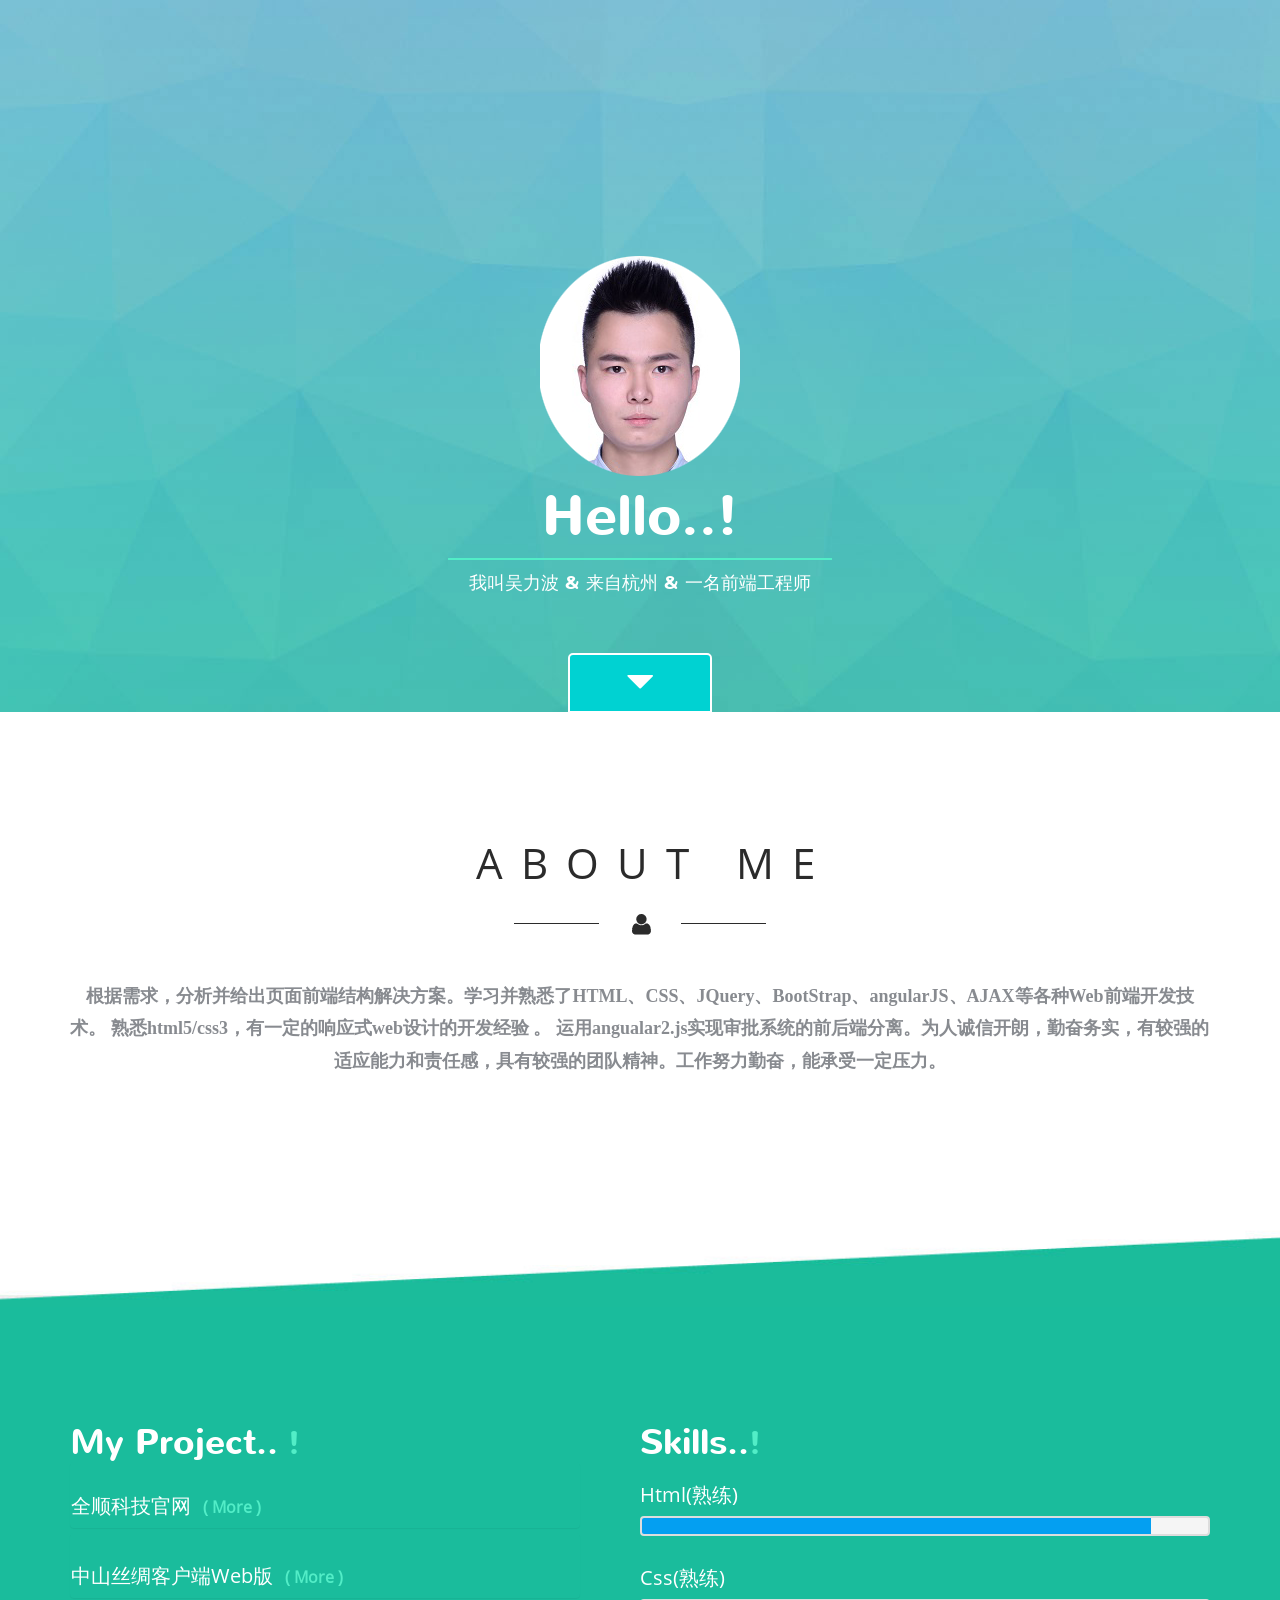
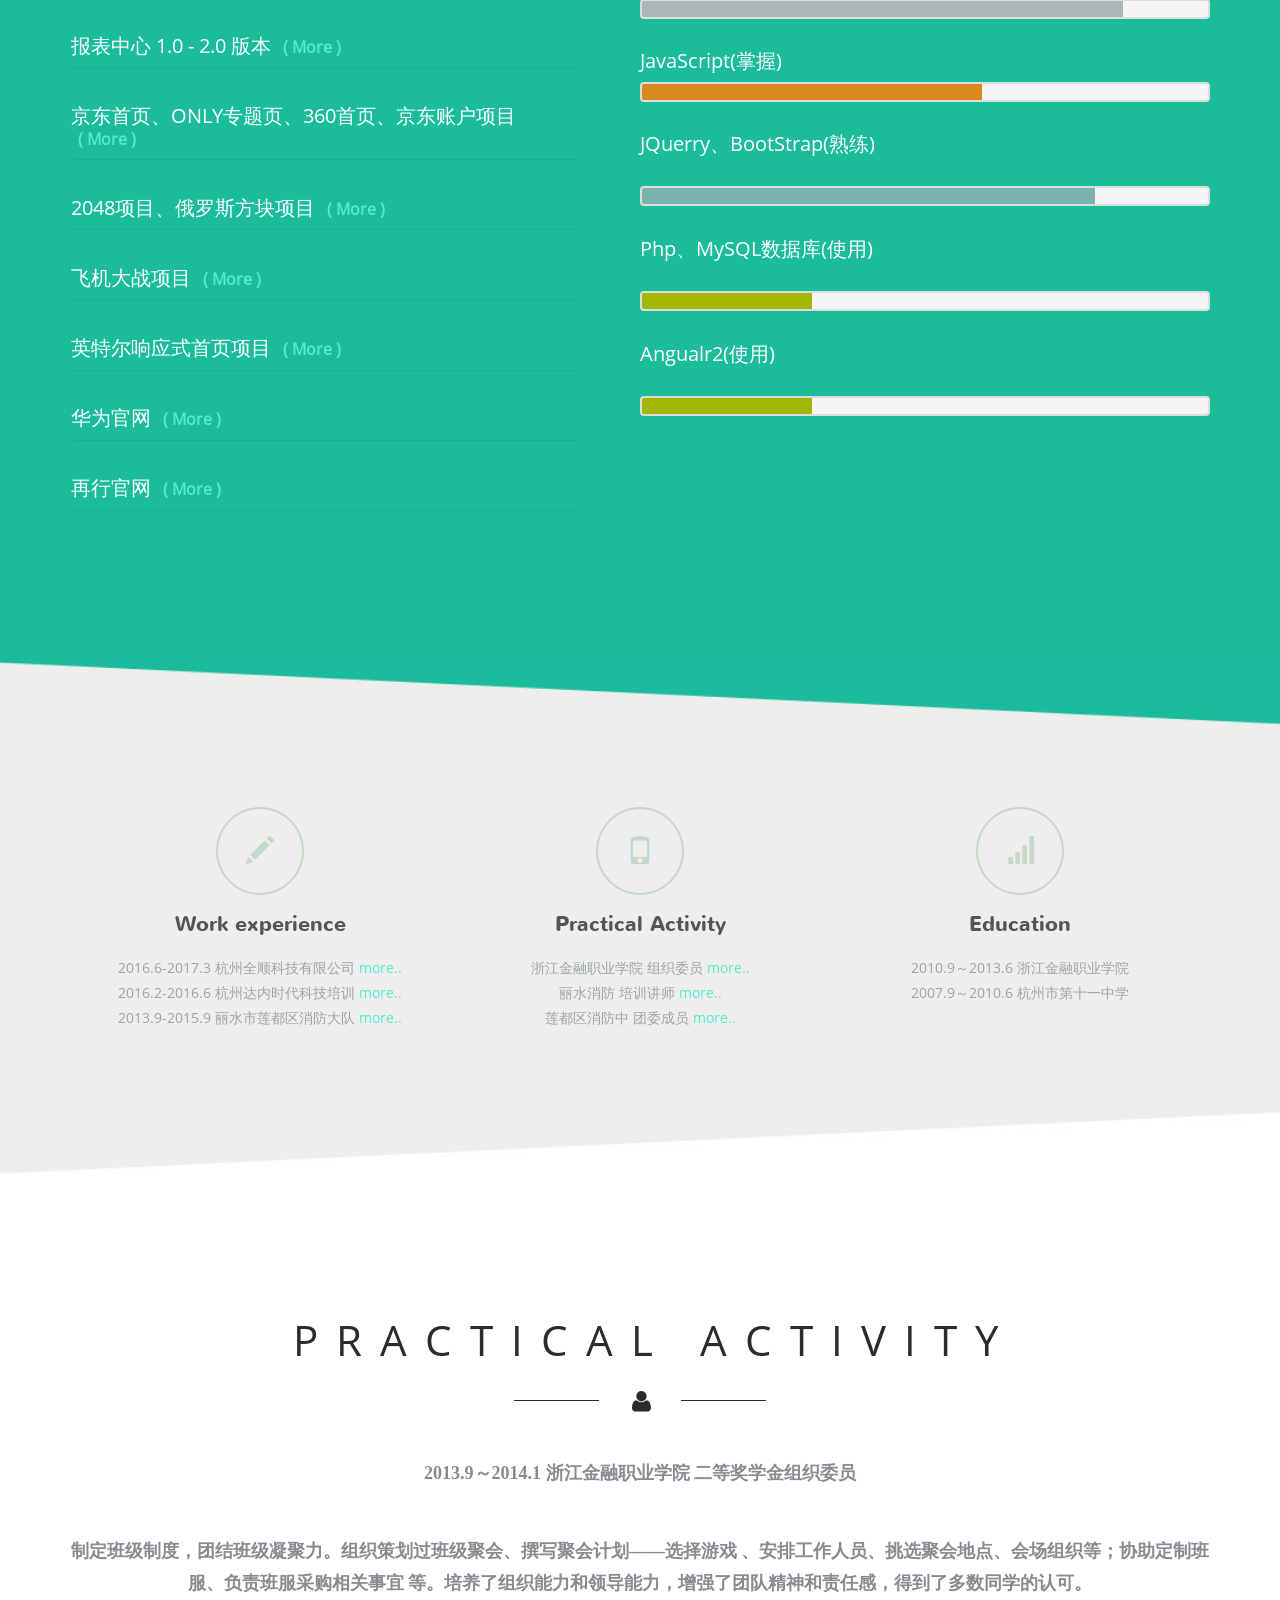
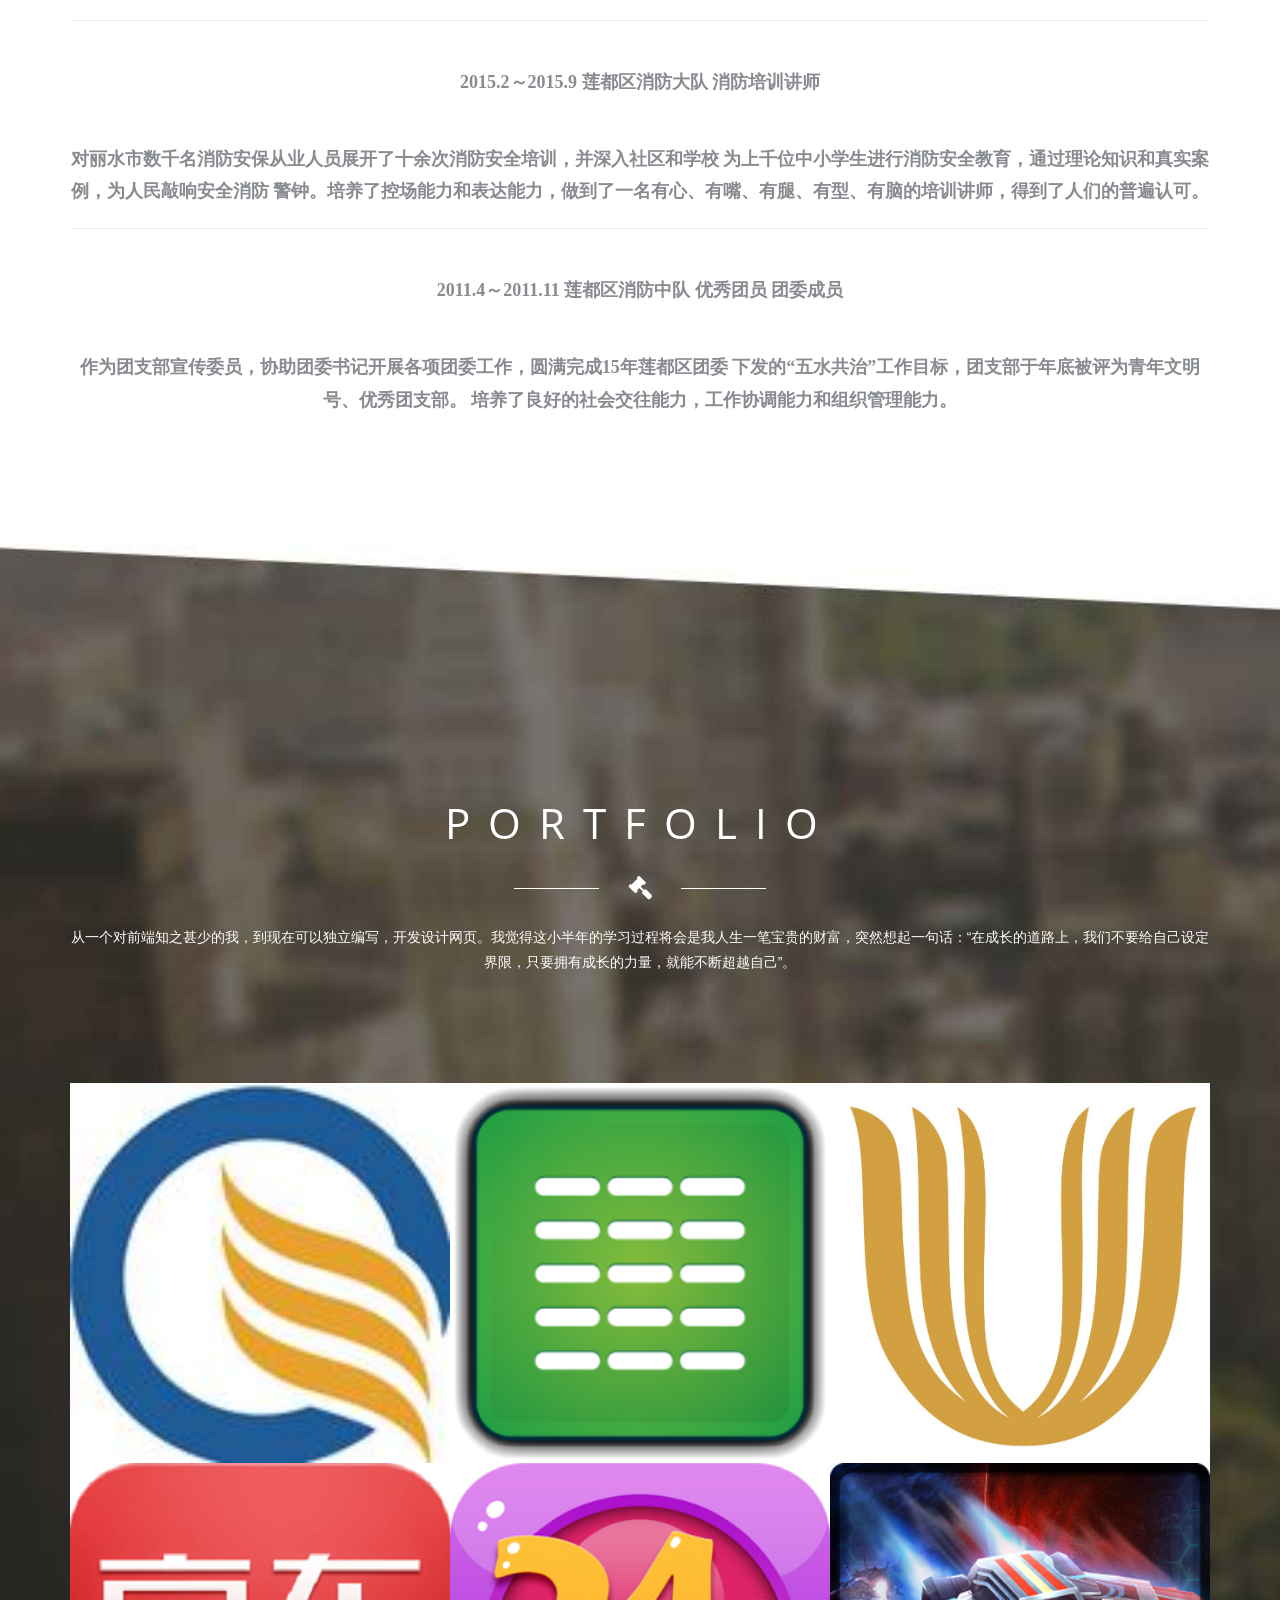
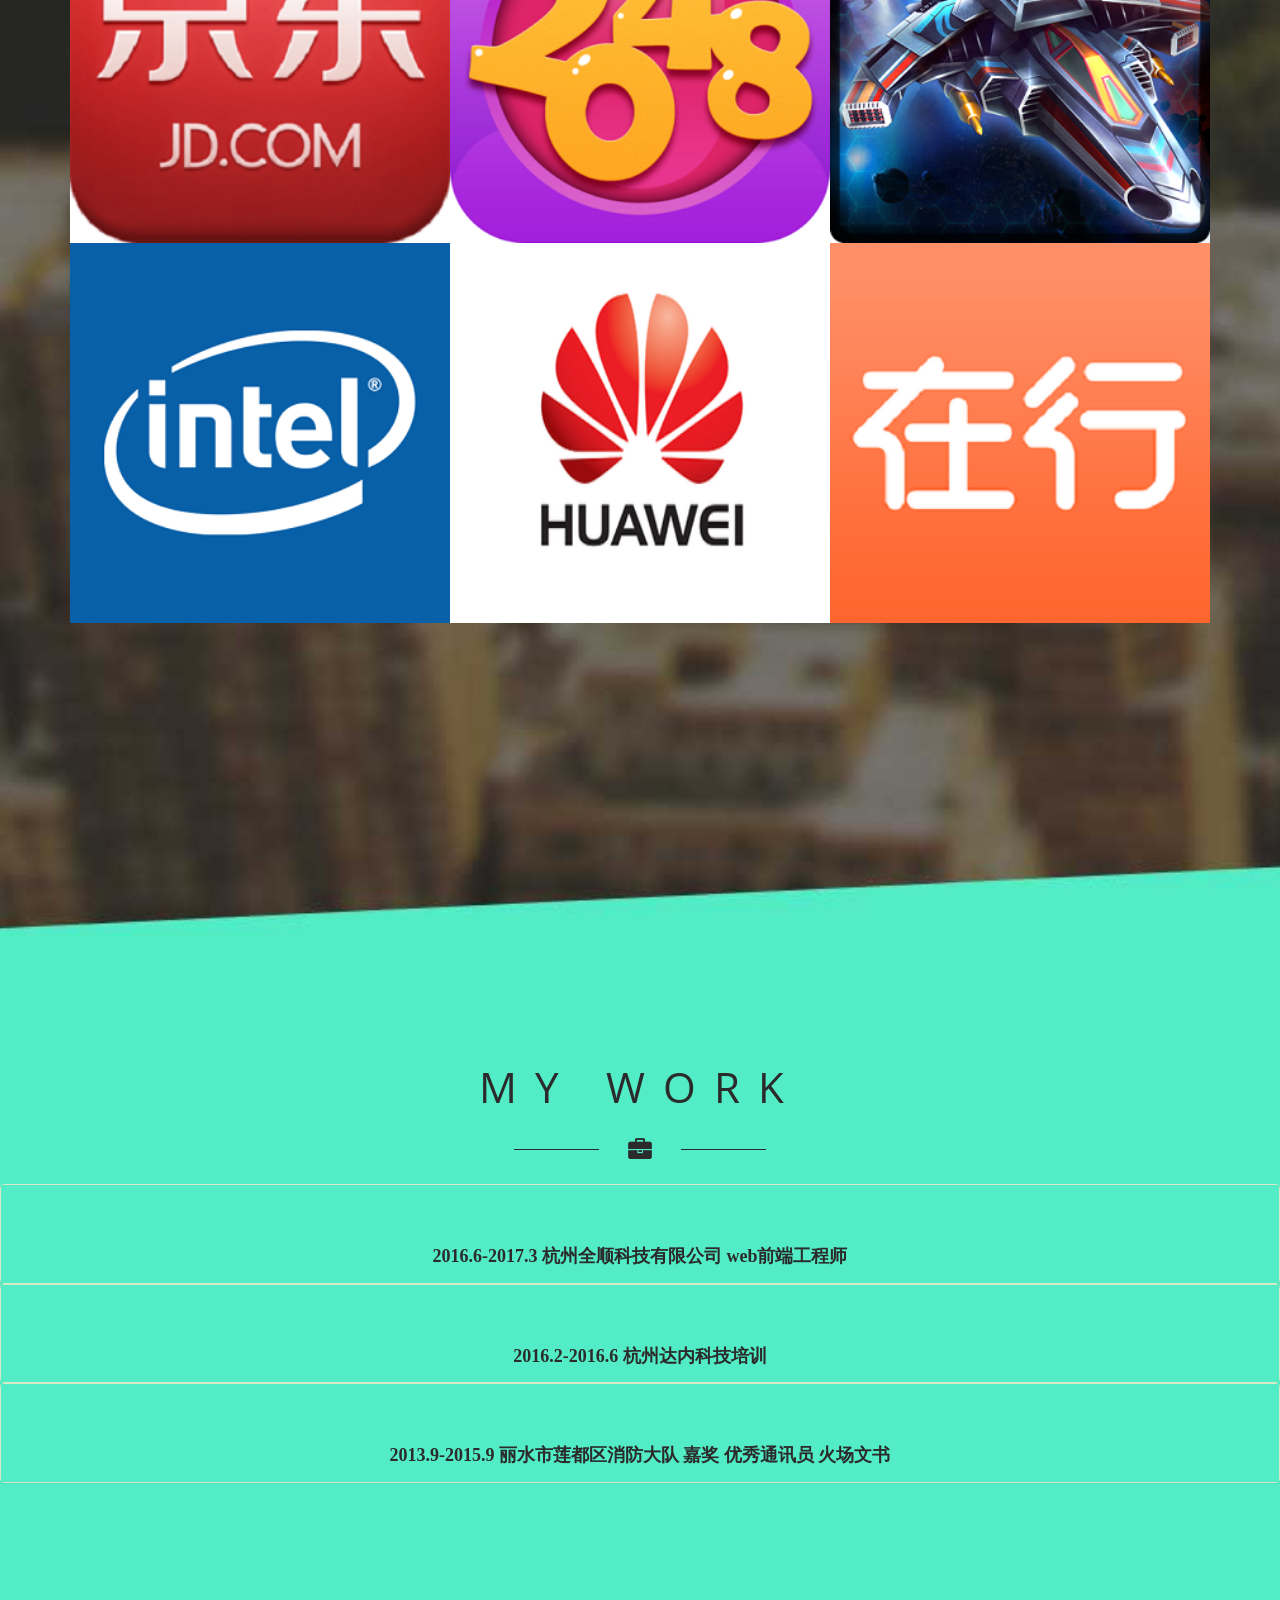
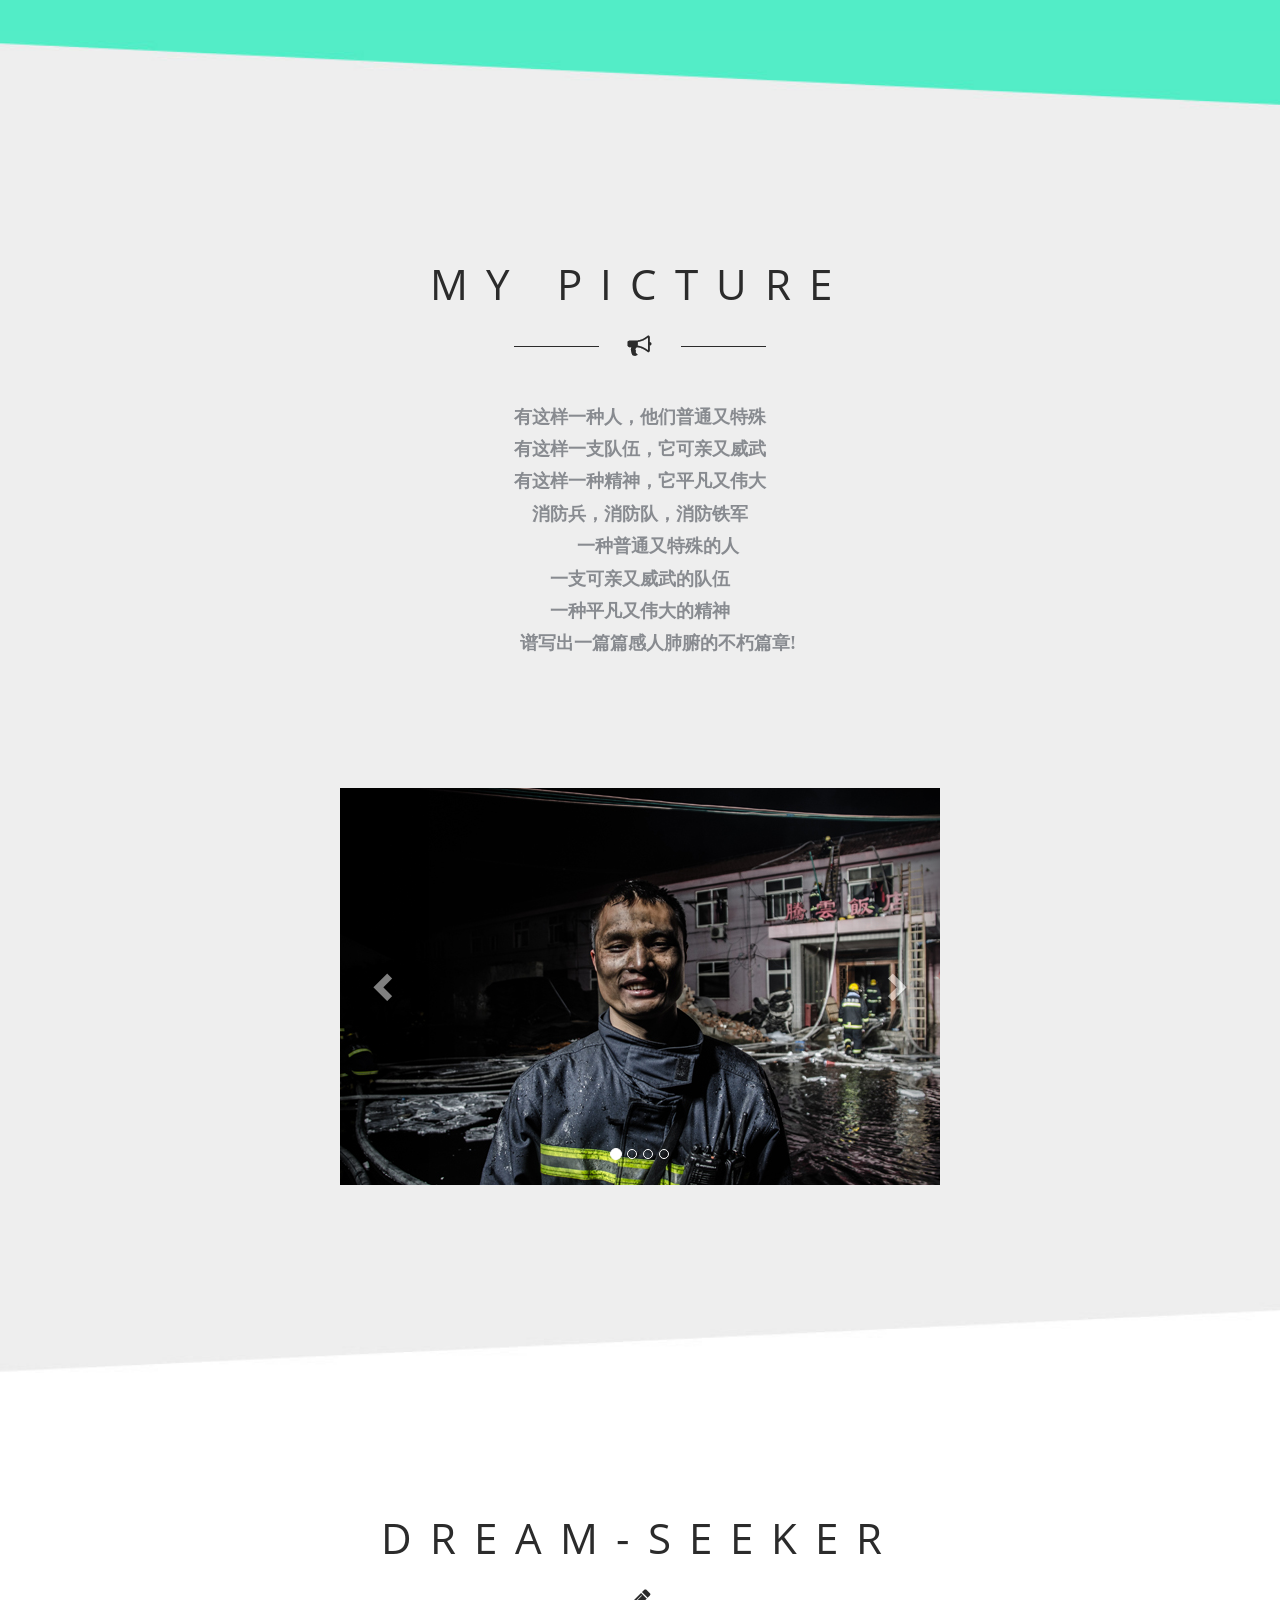
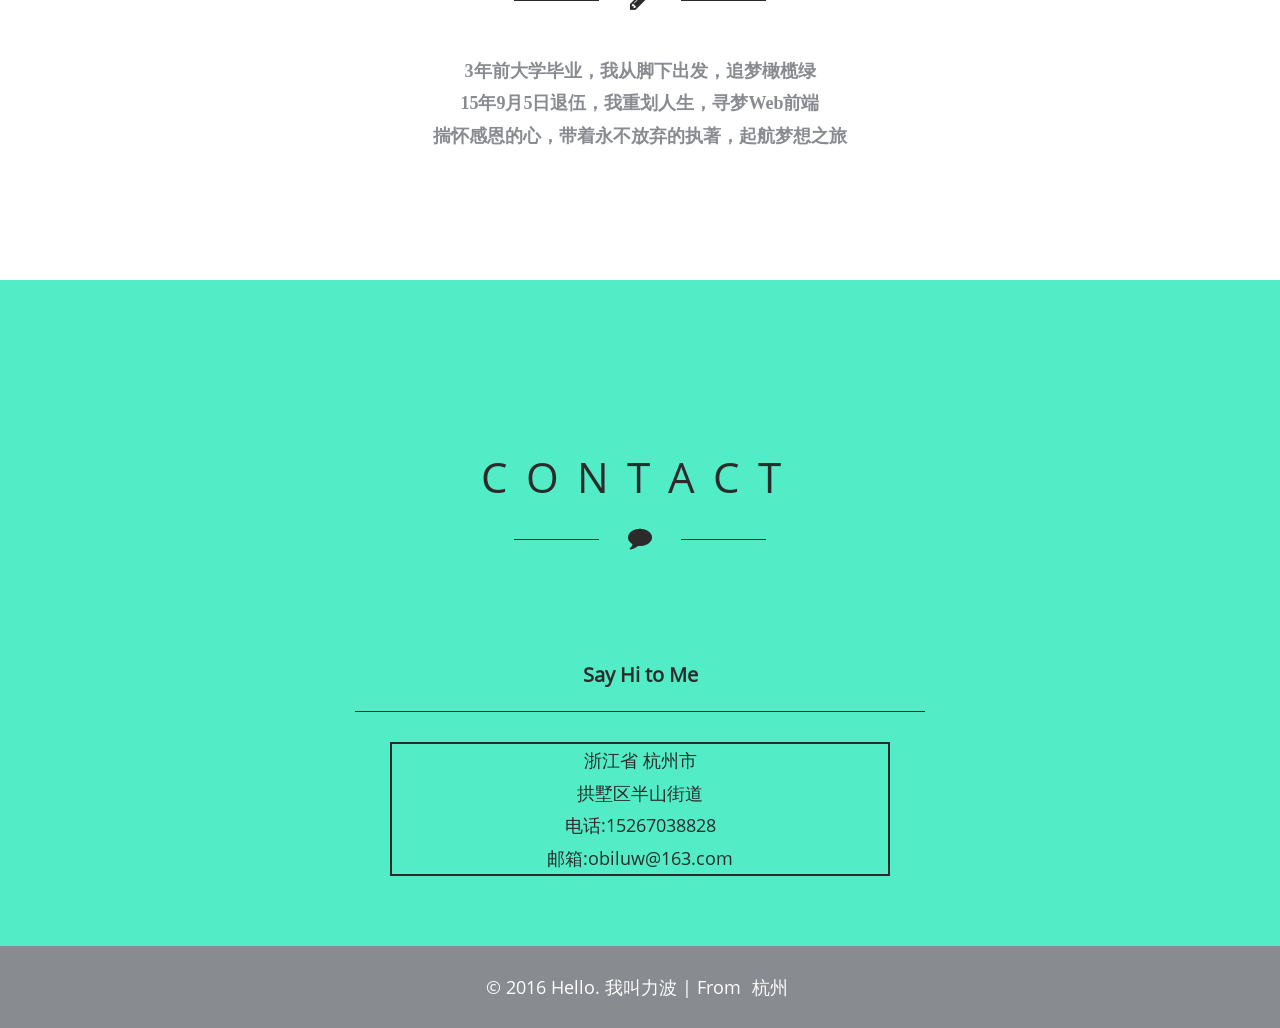
==== index.html @ c223a13f "fitst" ====
<!DOCTYPE HTML>
<html>
<head>
	<title>力波的简历</title>
	<link href="css/bootstrap.css" rel="stylesheet" type="text/css" media="all">
	<link href="css/style.css" rel="stylesheet" type="text/css" media="all" />
	<link href="less/less.css" rel="stylesheet" type="text/css" media="all" />
	<meta name="viewport" content="width=device-width, initial-scale=1">
	<meta http-equiv="Content-Type" content="text/html; charset=utf-8" />
	<!--[if lt IE 9]>
		<script src="js/html5shiv.min.js"></script>
		<script src="js/respond.min.js"></script>
    <![endif]-->
</head>

<body>
<!--header-->
	<div class="header-section" id="header">
		<div class="continer">
			<img src="images/a1.png">
			<h1>hello..<span>!</span></h1>
			<div class="border"></div>
			<p>我叫吴力波 & 来自杭州 & 一名前端工程师</p>
			<a href="#end" class="scroll top">
				<span class="glyphicon glyphicon-triangle-bottom" aria-hidden="true"></span>
			</a>
		</div>
	</div>
<!--end header-->

<!--section-->
	<div id="contact">
		<!--  个人介绍	about me -->
		<div class="about" id="about">
			<div class="container">
				<h3>&nbsp;ABOUT ME</h3>
				<div class="text-center">
					<img src="images/about.png" alt=" "/>
					<p>  根据需求，分析并给出页面前端结构解决方案。学习并熟悉了HTML、CSS、JQuery、BootStrap、angularJS、AJAX等各种Web前端开发技术。 熟悉html5/css3，有一定的响应式web设计的开发经验 。 运用angualar2.js实现审批系统的前后端分离。为人诚信开朗，勤奋务实，有较强的适应能力和责任感，具有较强的团队精神。工作努力勤奋，能承受一定压力。
					</>
				</div>
			</div>
		</div>
		<div class="about-back"></div>
		<!--  个人介绍	end -->

		<!--  study-section (My Project and Skills)  -->
		<div class="study-section" >
			<div class="container">
				<div class="study-grid">
					<!--左-->
					<div class="col-md-6 study-grid">
						<h3>My Project..<span> !</span></h3>
						<div id="group_study" class="panel-group">

							<div class="panel">
								<div class="panel-heading">
									<h4>全顺科技官网
										<label><a href="#a11" data-parent="#group_study"
												data-toggle="collapse">( more )</a>
										</label>
									</h4>
								</div>
								<div id="a11" class="collapse panel-collapse">
									<div class="panel-body">
										<p>
											全顺科技官网的项目重构，主要运用CSS3，Jquery，Javascript，克服了 楼层吸附效果 的困难，使用了正则表达式验证客户信息，在页面设计上参考了华为官网，修改了自己写的整屏轮播效果，实现图片轮播效果、楼层吸附效果、时间轴轮播、图片放大缩小等.实现了对PDS设计图的良好呈现。
										</p>
										<p><a href="http://www.tradeserving.com/" target="_blank">
											点击查看详情
										</a></p>
									</div>
								</div>
							</div>

							<div class="panel">
								<div class="panel-heading">
									<h4>中山丝绸客户端web版
										<label><a href="#a12" data-parent="#group_study"
												data-toggle="collapse">( more )</a>
										</label>
									</h4>
								</div>
								<div id="a12" class="collapse panel-collapse">
									<div class="panel-body">
											<p>中山丝绸客户端web版，使用正则表达式验证各类数据验证，使用了autocomplete自动数据库填充插件，layDate日期插件。通过JS、JQ的的chone、insertAfter、append、on等绑定手段，实现页面数据绑定进行数据传递，判断数据填写正确后循环遍历以Json格式保存填写数据。
										</p>
										<p><a href="project/客户端首页(中山）/index.html" target="_blank">
											点击查看详情
										</a></p>
									</div>
								</div>
							</div>

							<div class="panel">
								<div class="panel-heading">
									<h4>报表中心 1.0 - 2.0 版本
										<label><a href="#a13" data-parent="#group_study"
												data-toggle="collapse">( more )</a>
										</label>
									</h4>
								</div>
								<div id="a13" class="collapse panel-collapse">
									<div class="panel-body">
										<p>
											报表中心1.0版本,主要运用Bootstrap，Jquery，Javascript，参与设计了样式的结构和功能，最终部署在公司核心系统--报表中心分支。2.0版本在1.0的基础上进行的样式上的优化，修改了原来使用的Bootstrap基础样式，改变了原有的背景色调，更具现代化气息，并对其中的滚动轴等固定样式进行自定义改变，主要运用Bootstrap，Jquery，Javascript，最终部署在公司核心系统--报表中心分支。
										</p>
										<p><a href="project/报表中心.html" target="_blank">
											点击查看详情
										</a></p>
									</div>
								</div>
							</div>

							<div class="panel">
								<div class="panel-heading">
									<h4>京东首页、ONLY专题页、360首页、京东账户项目
									<label><a href="#a1" data-parent="#group_study" 
									data-toggle="collapse">( more )</a>
									</label>
									</h4>
								</div>
								<div id="a1" class="collapse panel-collapse">
									<div class="panel-body">
									<p>
									项目描述：采用DIV+CSS布局对几种官网进行还原；
									为女友制作了一个属于她的ONLY专题页；
									兼容各种主流浏览器：IE Firefox Chrome Safari Open等；
									利用Ajax对服务器发送异步请求刷新局部页面。
									</p>
									<p>
									项目心得：对表现与数据分离，web语义化等有深刻理解；
									深刻意识到浏览器兼容性的重要性；
									深刻意识到DIV+CSS页面布局的优越性；
									Photoshop的熟练使用会使前端工作更加便捷；
									Ajax能够极大改善用户体验；
									对前端开发产生了浓厚的兴趣。
									</p>
										<p><a href="project/JD-360.html" target="_blank">
											点击查看详情
										</a></p>
									</div>
								</div>
							</div>

							<div class="panel">
								<div class="panel-heading">
									<h4>2048项目、俄罗斯方块项目
									<label><a href="#a2" data-parent="#group_study" 
									data-toggle="collapse">( more )</a>
									</label>
									</h4>
								</div>
								<div id="a2" class="collapse panel-collapse">
									<div class="panel-body">
									<p>
									项目描述：利用css/html对页面进行基本布局；
									通过JavaScript/Dom对游戏的不同状态进行设定，实现数据交互。
									</p>
									<p>
									项目心得：理解了如何使用JavaScript呈现游戏逻辑并使之呈现在页
									面上；
									初步了解游戏开发和实现的流程；
									对于重载、闭包、面向对象等JS概念有了深刻的理解。
									</p>
										<p><a href="project/2048-tetris.html" target="_blank">
										点击查看详情
										</a></p>
									</div>
								</div>
							</div>
							
							<div class="panel">
								<div class="panel-heading">
								<h4>飞机大战项目
								<label><a href="#a3" data-parent="#group_study" 
								data-toggle="collapse">( more )</a>
								</label>
								</h4>
								</div>
								<div id="a3" class="collapse panel-collapse">
									<div class="panel-body">
									<p>
									项目描述：通过JS获取H5的canvas画布上通过定时器使画布背景动起
									来并添
									加敌我双方飞机，子弹等元素进行碰撞逻辑判定。
									</p>
									<p>
									项目心得：对于H5新标签用法有了进一步的认识；
									Canvas画布对于动态和交互式可视化方法的重要性；
									</p>
										<p><a href="project/aircraftwar/air.html"  target="_blank">
										点击查看详情
										</a></p>
									</div>
								</div>
							</div>
							
							<div class="panel">
								<div class="panel-heading">
								<h4>英特尔响应式首页项目
								<label><a href="#a4" data-parent="#group_study" 
								data-toggle="collapse">( more )</a>
								</label>
								</h4>
								</div>
								<div id="a4" class="collapse panel-collapse">
									<div class="panel-body">
									<p>
									项目描述：利用Bootstrap框架为Intel首页编写响应式布局；
									利用less为其定制和修改；
									</p>
									<p>
									项目心得：通过该项目初步了解了Bootstrap框架及其应用，能够运
									用其中的
									组件和插件进行项目编写；
									对栅格化系统在布局的应用上了有了新的认识；
									认识到less技术的掌握能够对代码样式的可维护性有极大提高。
									</p>
									<p><a href="project/intel/intel.html"  target="_blank">
									点击查看详情
									</a></p>
									</div>
								</div>
							</div>

							<div class="panel">
								<div class="panel-heading">
									<h4>华为官网
									<label><a href="#a6" data-parent="#group_study" 
									data-toggle="collapse">( more )</a>
									</label>
									</h4>
								</div>
								<div id="a6" class="collapse panel-collapse">
									<div class="panel-body">
									<p>
									利用课余时间，独立完成，巩固加强了原生JS/HTML/CSS基础。
									</p>
										<p><a href="project/Huawei/HW.html"  target="_blank">
									点击查看详情
										</a></p>
									</div>
								</div>
							</div>

							<div class="panel">
								<div class="panel-heading">
									<h4>再行官网
										<label><a href="#a7" data-parent="#group_study"
												  data-toggle="collapse">( more )</a>
										</label>
									</h4>
								</div>
								<div id="a7" class="collapse panel-collapse">
									<div class="panel-body">
										<p>
											涉及后端PHP以及MySQL数据库，目前正在攻克该项目
										</p>
										<p><a href="#"  target="_blank">
											点击查看详情（未完待续）
										</a></p>
									</div>
								</div>
							</div>
						</div>
					</div>
					<!--右-->
					
					<div class="col-md-6 study-grid">
						<h3>Skills..<span>!</span></h3>

						<div class="study2">
							<h4>html(熟练)</h4>
							<div class="progress">
								<div class="progress-bar" 
								role="progressbar" aria-valuenow="10" aria-valuemin="0" 
								aria-valuemax="100" style="width: 90%">
								<span class="sr-only">40% Complete (success)</span>
								</div>
							</div>

							<h4>css(熟练)</h4>
							<div class="progress">
								<div class="progress-bar progress-bar-info" 
								role="progressbar"aria-valuenow="15" aria-valuemin="0" 
								aria-valuemax="100" style="width: 85%">
								<span class="sr-only">70% Complete</span>
								</div>
							</div>

							<h4>JavaScript(掌握)</h4>
							<div class="progress">
								<div class="progress-bar progress-bar-warning" 
								role="progressbar" aria-valuenow="40" aria-valuemin="0" 
								aria-valuemax="100" style="width: 60%">	<span 
								class="sr-only">60% Complete (warning)</span>
								</div>
							</div>

							<h4>JQuerry、BootStrap(熟练)<h4>
							<div class="progress">
								<div class="progress-bar progress-bar-danger" role="progressbar" 
								aria-valuenow="20" aria-valuemin="0" aria-valuemax="100" 
								style="width: 80%">
								<span class="sr-only">80% Complete (danger)</span>				
								</div>
							</div>

							<h4>php、MySQL数据库(使用)<h4>
							<div class="progress">
								<div class="progress-bar progress-bar-success" role="progressbar" 
								aria-valuenow="70" aria-valuemin="0" aria-valuemax="100" 
								style="width: 30%">
								<span class="sr-only">30% Complete (danger)</span>
								</div>
							</div>

							<h4>Angualr2(使用)<h4>

							<div class="progress">
								<div class="progress-bar progress-bar-success" role="progressbar"

											saria-valuenow="70" aria-valuemin="0" aria-valuemax="100"

											style="width: 30%">

									<span class="sr-only">30% Complete (danger)</span>
								</div>
							</div>
						</div>
					</div>
					
					<div class="clearfix"></div>
				</div>
			</div>
		</div>
		<div class="study-section-back"></div>
		<!--  study-section end  -->

		<!--  工作/实践/教育  -->
		<div class="service-section" id="service">
			<div class="container">
				<div class="service-grid">
					<!--左-->
					<div class="col-md-4 service-grid">
						<span class="glyphicon glyphicon-pencil" aria-hidden="true"></span>
						<h4>Work experience</h4>
						<p>2016.6-2017.3   杭州全顺科技有限公司 <a href="#work">more..</a></p>
						<p>2016.2-2016.6   杭州达内时代科技培训 <a href="#work">more..</a></p>
						<p>2013.9-2015.9   丽水市莲都区消防大队 <a href="#work">more..</a></p>
					</div>
					<!--end 左-->

					<!--中-->		
					<div class="col-md-4 service-grid">
						<span class="glyphicon glyphicon-phone" aria-hidden="true"></span>
						<h4>Practical Activity</h4>
						<p>浙江金融职业学院 组织委员 <a href="#activity">more..</a></p>
						<p>丽水消防 培训讲师 <a href="#activity">more..</a></p>
						<p>莲都区消防中 团委成员 <a href="#activity">more..</a></p>
					</div>
					<!--end 中-->

					<!--右-->			
					<div class="col-md-4 service-grid">
						<span class="glyphicon glyphicon-signal" aria-hidden="true"></span>
						<h4>Education</h4>
						<p>2010.9～2013.6  	浙江金融职业学院</p>
						<p>2007.9～2010.6   杭州市第十一中学</p>
					</div>
					<div class="clearfix"> </div>
				</div>
			</div>
		</div>
		<div class="service-section-back"></div>
		<!--  工作/实践/教育  end-->
		
		<!--  实践活动  -->
		<div class="about" id="activity">
			<div class="container">
				<h3>&nbsp;PRACTICAL ACTIVITY</h3>
				<div class=" text-center">
					<img src="images/about.png" alt=" "/>
					<p>2013.9～2014.1  浙江金融职业学院  二等奖学金组织委员</p>
					<p>制定班级制度，团结班级凝聚力。组织策划过班级聚会、撰写聚会计划——选择游戏
					、安排工作人员、挑选聚会地点、会场组织等；协助定制班服、负责班服采购相关事宜
					等。培养了组织能力和领导能力，增强了团队精神和责任感，得到了多数同学的认可。</p>
					<hr>
					<p>2015.2～2015.9   莲都区消防大队 	消防培训讲师</p>
					<p>对丽水市数千名消防安保从业人员展开了十余次消防安全培训，并深入社区和学校
					为上千位中小学生进行消防安全教育，通过理论知识和真实案例，为人民敲响安全消防
					警钟。培养了控场能力和表达能力，做到了一名有心、有嘴、有腿、有型、有脑的培训讲师，得到了人们的普遍认可。</p>
					<hr>
					<p>2011.4～2011.11  莲都区消防中队 	 优秀团员 团委成员</p>
					<p>作为团支部宣传委员，协助团委书记开展各项团委工作，圆满完成15年莲都区团委
					下发的“五水共治”工作目标，团支部于年底被评为青年文明号、优秀团支部。
					培养了良好的社会交往能力，工作协调能力和组织管理能力。</p>
				</div>
			</div>
		</div>
		<!--  实践活动 end  -->

		<!--  项目 PORTFOLIO  -->
		<div class="gallery-section" id="portfolio">
			<div class="container">
				<h3>PORTFOLIO</h3>
				<div class=" text-center"><img src="images/pro.png" alt=" "/></div>
				<p>从一个对前端知之甚少的我，到现在可以独立编写，开发设计网页。我觉得这小半年的学习过程将会是我人生一笔宝贵的财富，突然想起一句话：“在成长的道路上，我们不要给自己设定界限，只要拥有成长的力量，就能不断超越自己”。 </p>
				<div class="gallery-grids">
					<div class="top-gallery">
						<div class="col-xs-12">

							<div class="col-md-4 gallery-grid gallery1">
								<a href="javascript:void(0)" class="swipebox" s><img src="images/qskj.jpg"
										class="img-responsive" alt="/">
									<div class="textbox">
										<h4>全顺科技官网</h4>
										<p>CSS3/Jquery/Javascript</p>
										<div class="button">
											<a href="http://www.tradeserving.com/" target="_blank" class="swipebox">
												点击查看
											</a>
										</div>
									</div>
								</a>
							</div>

							<div class="col-md-4 gallery-grid gallery1" style="background:#fff">
								<a href="javascript:void(0)" class="swipebox" s><img src="images/bbzx.png"
										class="img-responsive" alt="/">
									<div class="textbox">
										<h4>报表中心 1.0-2.0 版本</h4>
										<p>Bootstrap/Jquery/Javascript</p>
										<div class="button">
											<a href="project/报表中心.html" target="_blank" class="swipebox">
												点击查看
											</a>s
										</div>
									</div>
								</a>
							</div>

							<div class="col-md-4 gallery-grid gallery1" style="background:#fff;">
								<a href="javascript:void(0)" class="swipebox" s><img src="images/zssc.jpg"
										class="img-responsive" alt="/" style="height:100%;">
									<div class="textbox">
										<h4>中山丝绸客户端web版</h4>
										<p>正则表达式/Jquery/Javascript/ajax</p>
										<div class="button">
											<a href="http://www.tradeserving.com/" target="_blank" class="swipebox">
												点击查看
											</a>
										</div>
									</div>
								</a>
							</div>

							<div class="col-md-4 gallery-grid gallery1">
							<a href="javascript:void(0)" class="swipebox"><img src="images/p1.png"
																			   class="img-responsive" alt="/">
								<div class="textbox">
									<h4>京东首页详情页、360首页</h4>
									<p>CSS/HTML</p>
									<div class="button">
										<a href="project/JD-360.html" target="_blank" class="swipebox">
											点击查看
										</a>
									</div>
								</div>
							</a>
						</div>

							<div class="col-md-4 gallery-grid gallery1">
							<a href="javascript:void(0)" class="swipebox"><img src="images/p2.png"
																			   class="img-responsive" alt="/">
								<div class="textbox">
									<h4>2048、俄罗斯方块小游戏</h4>
									<p>JaveScript</p>
									<div class="button">
										<a href="project/2048-tetris.html" target="_blank" class="swipebox">
										点击查看
										</a>
									</div>
								</div>
							</a>
						</div>

							<div class="col-md-4 gallery-grid gallery1">
							<a href="javascript:void(0)" class="swipebox"><img src="images/p3.png"
																			   class="img-responsive" alt="/">
								<div class="textbox">
									<h4>飞机大战项目</h4>
									<p>Canvas</p>
									<div class="button">
										<a href="project/aircraftwar/air.html"  target="_blank" class="swipebox">
										点击查看
										</a>
									</div>
								</div>
							</a>
						</div>

							<div class="col-md-4 gallery-grid gallery1">
							<a href="javascript:void(0)" class="swipebox"><img src="images/p4.png"
																			   class="img-responsive" alt="/">
								<div class="textbox">
									<h4>英特尔响应式首页项目</h4>
									<p>Bootstrap</p>
									<div class="button">
										<a href="project/intel/intel.html"  target="_blank" class="swipebox">
										点击查看
										</a>
									</div>
								</div>
							</a>
						</div>

							<div class="col-md-4 gallery-grid gallery1">
							<a href="javascript:void(0)" class="swipebox"><img src="images/p5.png"
																			   class="img-responsive" alt="/">
								<div class="textbox">
									<h4>华为官网</h4>
									<p>JS/CSS/HTML</p>
									<div class="button">
										<a href="project/Huawei/HW.html"  target="_blank" class="swipebox">
										点击查看
										</a>
									</div>
								</div>
							</a>
						</div>

							<div class="col-md-4 gallery-grid gallery1">
							<a href="javascript:void(0)" class="swipebox"><img src="images/p6.png"  class="img-responsive" alt="/">
								<div class="textbox">
									<h4>在行官网在做</h4>
									<p>..loading</p>
									<div class="button"><a href="javascript:void(0)" class="swipebox">点击查看</a></div>
								</div>
							</a>
						</div>
						</div>

					</div>
				</div>
			</div>
		</div>
		<!--  PORTFOLIO end -->

		<!-- 工作经历  -->
		<div class="about" id="work">
			<h3>MY WORK</h3>
			<img src="images/work.png" alt=" " style="margin-bottom: 2%"/>
			<div class=" text-center">
				<div id="group_work" class="panel-group ">

					<div class="panel panel-success">  <!--第二块-->
						<div class="panel-heading">
							<p><a data-parent="#group_work" data-toggle="collapse"
									href="#t2">
								2016.6-2017.3 杭州全顺科技有限公司 web前端工程师
							</a></p>
						</div>
					</div>
					<div id="t2" class="collapse panel-collapse">
						<div class="panel-body">
							<span>
								负责参与设计公司官网首页，对公司官网进行深度重构，优化了旧版本的排版布局<br>
								开发公司各项目PC端页面,做好前端切图.<br>
								与后端配合完成全顺核心系统--报表中心.<br>
								对外贸下单进行升级，将下单模式从ERP迁移到PC端(中山丝绸过亿外贸单位)<br>
								利用闲暇开发年会抽奖等小程序<br>
							</span>
						</div>
					</div>


					<div class="panel panel-success">  <!--第一块-->
						<div class="panel-heading">
							<p><a data-parent="#group_work" data-toggle="collapse" 
							href="#t1">
							2016.2-2016.6	杭州达内科技培训</a></p>
						</div>
					</div>
					<div id="t1" class="collapse panel-collapse">
						<div class="panel-body">
							<span>
							在达内培训期间，生活上与同学打成一片，学习上尽己所能互相帮助。<br>
							养成良好代码习惯，对初级前端工程师的基本技能进行掌握。<br>
							互相鼓励培养前端学习兴趣，不断追逐技术脚步。</span>
						</div>
					</div>


				
					<div class="panel panel-success">  <!--第三块-->
						<div class="panel-heading">
							<p><a data-parent="#group_work" data-toggle="collapse" 
							href="#t3">
							2013.9-2015.9 丽水市莲都区消防大队		嘉奖 优秀通讯员 火场文书
							</a></p>
						</div>
					</div>
					<div id="t3" class="collapse panel-collapse">
						<div class="panel-body">
							<span>
							担任莲都区消防大队火场文书，负责记录灾害现场第一手资料并撰稿宣传，同时负
							责协助中队各季度政工和战训考核，帮助中队在年底考核中取得前三的好成绩<br>
							15年丽水发生洪涝灾害，面对险情奋力营救百姓，因贡献突出荣获嘉奖。同年年底
							因宣传工作突出，在省市级媒体上稿百余次，被评选优秀通讯员。<br>
							从社会青年蜕变为一名合格消防兵，养成了雷厉风行，令行禁止的习惯，收获了坚
							苦奋斗、坚强不息、坚持不懈的品德，更感受到了荣耀感责任感。
							</span>
						</div>
					</div>
				</div>
			</div>
		</div>
		<div class="work-back"></div>

		<!--图片轮播-->
		<div class="picture">
			<div class="about">
				<h3>MY PICTURE </h3>
				<img src="images/test.png" alt=" "/>
				<p>有这样一种人，他们普通又特殊<br>
					有这样一支队伍，它可亲又威武<br>
					有这样一种精神，它平凡又伟大<br>
					消防兵，消防队，消防铁军<br>
				　　一种普通又特殊的人<br>
					一支可亲又威武的队伍<br>
					一种平凡又伟大的精神<br>
				　　谱写出一篇篇感人肺腑的不朽篇章!</p>
			</div>
			<div class="" >
				<div  style="max-width:600px;margin:0 auto;">
					<div id="ad1" class="carousel slide" data-ride="carousel" data-inteval="2000">
						<!--图片-->
						<div class="carousel-inner">
						<div class="item active" style="background:url(images/1.jpg); background-repeat:no-repeat;">
							<img src="images/1.jpg" alt="" />
						</div>
						<div class="item" style="background:url(images/2.jpg); background-repeat:no-repeat;">
							<img src="images/2.jpg" alt="" height="100%"/>
						</div>
						<div class="item" style=" background-repeat:no-repeat;">
							<img src="images/3.jpg" alt="" height="100%"/>
						</div>
						<div class="item" style="background-repeat:no-repeat;">
							<img src="images/4.jpg" alt="" height="100%"/>
						</div>
					</div>

						<!--左右切换的按钮-->
						<div>
							<a class="carousel-control left" href="#ad1" data-slide="prev">
								<span class="glyphicon glyphicon-chevron-left"></span>
							</a>
							<a class="carousel-control right" href="#ad1" data-slide="next">
								<span class="glyphicon glyphicon-chevron-right"></span>
							</a>
						</div>

						<!--序号指示器-->
						<ul class="carousel-indicators">
							<li class="active" data-target="#ad1" data-slide-to="0"></li>
							<li data-target="#ad1" data-slide-to="1"></li>
							<li data-target="#ad1" data-slide-to="2"></li>
							<li data-target="#ad1" data-slide-to="3"></li>
						</ul>
					</div>
				</div>
			</div>
		</div>
		<div class="picture-back"></div>

		<!--dream-->
		<div class="dream about" id="dream">
			<div class="container">
				<div class="blog-info text-center">
					<h3>DREAM-SEEKER</h3>
					<div class="text-center">
						<img src="images/dream.png" alt=" "/>
						<p>3年前大学毕业，我从脚下出发，追梦橄榄绿 <br/>
							15年9月5日退伍，我重划人生，寻梦Web前端<br/>
							揣怀感恩的心，带着永不放弃的执著，起航梦想之旅
						</p>
					</div>
				</div>
			</div>
		</div>
		
		<!--联系方式 end-->
		<div>
			<div class="end" id="end">
				<div class="container">
					<div class="about text-center">
						<h3>CONTACT</h3>
						<div class="strip text-center"><img src="images/con1.png" alt=" "/></div>
					</div>
					<div class="end-grids">
						<div class="end-left ">
							<h3>Say Hi to Me</h3>
							<div class="stripb"></div>
							<ul>
								<li>浙江省 杭州市 </li>
								<li>拱墅区半山街道</li>
								<li>电话:15267038828</li>
								<li>邮箱:obiluw@163.com</li>
							</ul>
						</div>

						<div class="clearfix"></div>
					</div>
				</div>
			</div>
		</div>
	</div>
<!-- end section-->

<!-- footer -->
	<div class="footer-section">
		<div class="container">
			<div class="footer-top">
				<p>&copy; 2016 <span>Hello.</span> 我叫力波 | From  
				<a href="http://baike.so.com/doc/3989050-4185307.html">
					杭州
				</a>
				</p>
			</div>
			<a href="#" id="toTop" style="display: block;"> 
				<span id="toTopHover" style="opacity: 1;"></span>
			</a>
		</div>
	</div>
<!-- end footer -->







<script src="js/jquery.min.js"></script>
<script type="text/javascript" src="js/move-top.js"></script>
<script type="text/javascript" src="js/easing.js"></script>
<script src="js/bootstrap.js"></script>
<script type="text/javascript">
	jQuery(document).ready(function($) {
		$(".scroll").click(function(event){
			event.preventDefault();
			$('html,body').animate({scrollTop:$(this.hash)
					.offset().top},1200);
		});
		$().UItoTop({ easingType: 'easeOutQuart' });
	});


</script>
</body>
---- css/style.css ----
/*- ��������� -*/
@font-face {
    font-family: 'Nunito-Bold';
    src:url(../fonts/Nunito-Bold.ttf) format('truetype');
}
@font-face {
    font-family: 'OpenSans-Regular';
    src:url(../fonts/OpenSans-Regular.ttf) format('truetype');
}
/*ȫ��*/
a:hover{
 text-decoration:none;  /*������ȥ���»���*/
}
body a{
    transition:1.5s all;
	-webkit-transition:1.5s all;
	-moz-transition:1.5s all;
	-o-transition:1.5s all;
	-ms-transition:1.5s all;
}
:hover{
	transition:1.5s all;
	-webkit-transition:1.5s all;
	-moz-transition:1.5s all;
	-o-transition:1.5s all;
	-ms-transition:1.5s all;
}
input[type="button"]{
	transition:1.5s all;
	-webkit-transition:1.5s all;
	-moz-transition:1.5s all;
	-o-transition:1.5s all;
	-ms-transition:1.5s all;
}
h1,h2,h3,h4,h5,h6{
	padding:0 0;
	margin:0 0;
}
p{
	padding:0 0;
	margin:0 0;
}
ul{
	padding:0 0;
	margin:0 0;
}
body{
	padding:0 0;
	margin:0 0; 
	font-family: 'OpenSans-Regular';
}


/*----Head----*/
.header-section {
  background: url(../images/banner.jpg) repeat 0px 0px ;
  text-align: center;
  min-height: 688px;
}
.header-section img {
  margin-top: 20%;
}
.header-section h1 {
  font-family: 'Nunito-Bold';
  font-size: 4em;
  text-transform: capitalize;
  color: #fff;
  padding: 10px 0 0 0;
}
.header-section span {
  color: #fff;
  font-size: 1em;
}
.header-section p {
  font-family: 'Nunito-Bold';
  font-size: 1.3em;
  color: #fff;
}
span.glyphicon.glyphicon-triangle-bottom {
  border:2px solid #fff;
  font-size: 2em;
  color: #fff;
  background-color: rgb(0, 210, 210);
  padding: 0.5em 2em;
  border-radius: 5px 5px 0 0;
  position:relative;
  margin-top: 2em;
}
span.glyphicon.glyphicon-triangle-bottom:hover{
  border:2px solid #000;
}
.border {
    background: #52edc7;
    width: 30%;
    margin: 10px auto;
    padding: 1px;
}
/*---- Head end ----*/


/*---- About me ----*/
.about {
    padding: 10% 0;
	text-align:center;
}
.about h3 {
    margin: 0;
    color: #2b2b2b;
    font-size: 3.0em;
    font-weight: 500;
    letter-spacing: 18px;
}
.about p{
    margin: 45px 0 0 0;
    color: #888b90;
    font-size: 18px;
    font-family: 'Microsoft YaHei';
    line-height: 1.8em;
	font-weight:800;
    text-align: center;
}
.about img{
	margin: 28px 0 0px 0;
}
.about-back {
    background: url(../images/about-b.jpg) no-repeat 0px 0px;
    background-size: cover;
    -webkit-background-size: cover;
    -moz-background-size: cover;
    -o-background-size: cover;
    min-height: 102px;
}
/*---- About me end ----*/


.study-section-back {
    background: url(../images/myskill-b.jpg) no-repeat 0px 0px;
    background-size: cover;
    -webkit-background-size: cover;
    -moz-background-size: cover;
    -o-background-size: cover;
    min-height: 102px;
}
.study-section {
  padding: 4em 0;
  background: #1abc9c;
  padding: 60px 0;
}
.study-grid h3 {
  font-family: 'Nunito-Bold';
  font-size: 2.5em;
  text-transform: capitalize;
  color: #fff;
}
.study-grid span {
  color: #52edc7;
  font-size: 0.9em;
}
.study-grid p {
  font-size: 0.9em;
  color: #fff;
  font-weight: 500;
  }
.study-grid label {
  font-size: 0.8em;
  color: #9CA69D;
  margin: 0 0 0 7px;
}
.progress {
	margin: 10px 0;
	box-shadow: none;
	border:2px solid #ddd;
}
.progress:hover {
	border:2px solid #000;
}


.progress-bar{			/* �޸Ľ�������ʽ */
	box-shadow: none;
	background-color: #049ff1;
}
.progress-bar-success {
  background-color: #a2b700;
   box-shadow: none;
}
.progress-bar-info {
  background-color: #ACB5B8;
    box-shadow: none;
}
.progress-bar-warning {
  background-color: #da891e;
   box-shadow: none;
}
.progress-bar-danger {
  background-color: #78B3AE;
  box-shadow: none;
  }
.study-grid h4 {
  font-size: 1.4em;
  text-transform: capitalize;
  font-weight: 400;
  color:#fff;
  padding: 1.1em 0 0;
  }
.service-section {
  text-align: center;
  background:#eee;
}
.service-grid h4 {
  color:#555;
  font-size: 1.5em;
  margin: 0.9em 0;
  font-family: 'Nunito-Bold';


}
.service-grid p {
  font-size: 1em;
  font-weight: 400;
  color: #9CA69D;
    line-height: 1.8em;
}
span.glyphicon.glyphicon-pencil{
  font-size: 2em;
  color: #C6D9C7;
  border-radius: 50px;
  border: 2px solid;
  padding: 1em;
}
span.glyphicon.glyphicon-phone{
font-size: 2em;
  color: #C6D9C7;
  border-radius: 50px;
  border: 2px solid;
  padding: 1em;
}
span.glyphicon.glyphicon-signal{
font-size: 2em;
  color: #C6D9C7;
  border-radius: 50px;
  border: 2px solid;
  padding: 1em;
}
.service-section-back {
    background: url(../images/clien-b.jpg) no-repeat 0px 0px;
    background-size: cover;
    -webkit-background-size: cover;
    -moz-background-size: cover;
    -o-background-size: cover;
    min-height: 102px;
}

/*--PORTFOLIO--*/
.gallery-section{
	background: url(../images/port-back.jpg) no-repeat 0px 0px;
	background-size: cover;
	-webkit-background-size: cover;
	-moz-background-size: cover;
	-o-background-size: cover;
	text-align: center;
    padding: 20% 0;
}
#portfolio p {
  font-family: 'Lato', sans-serif;
  line-height: 1.8em;
  margin: 25px 0 0 0;
  color: #ffffff;
  font-weight: 300;
}
.gallery-section h3{
  margin: 0;
  color: #ffffff;
  font-size: 3.0em;
  font-weight: 500;
  letter-spacing: 18px;
  padding:0 0 30px 0;
}
.gallery-grid {
  padding: 0;
}
.gallery1 {
    position:relative;
}
.gallery1 .textbox {
    width:100%;
    height:100%;
    position:absolute;
    top:0;
    left:0;
    -webkit-transform: scale(0);
    transform: scale(0);
    background-color:rgba(43, 43, 43, 0.5);
}
.gallery1:hover .textbox {
    -webkit-transform: scale(1);
    transform: scale(1);
}
.gallery-grid img{
width:100%;
}
.textbox {
-webkit-transition: all 0.7s ease;
transition: all 0.7s ease;
    padding:20% 0;
}
.textbox h4 {
  font-family: 'Lato', sans-serif;
  font-size: 2.5em;
  color: #fff;

}
.textbox p {
  font-size: 1.5em ;
  color: #fff;
  font-weight:500 !important;
  margin:6px 0 0 0!important;
}
.gallery-grids {
  margin-top: 50px;
}
.button:hover{
 border: 2px solid #000;
}
.button {
  border: 2px solid #fff;
  padding: 10px;
  width: 34%;
  cursor:pointer;
  text-align:center;
  margin: 20px auto 0 auto;
}
.button a {
display:block;
color:#fff;
font-family: 'Lato', sans-serif;
font-size:1.6em;
font-weight:700;
}
/*--  //PORTFOLIO  --*/

/*--  work  --*/
#work {
	background-color:#52edc7;
}
.about .panel p{
    color: #2b2b2b;
}
.work h3 {
    margin: 0;
    color: #fff;
    font-size: 3.0em;
    font-weight: 500;
    letter-spacing: 18px;
}
body #group_work a{
	color:#2b2b2b;
}
body #group_work a:hover{
	color:#aaa;
}
.work-back {
    background: url(../images/pro-b.jpg) no-repeat 0px 0px;
    background-size: cover;
    -webkit-background-size: cover;
    -moz-background-size: cover;
    -o-background-size: cover;
    min-height: 102px;
}
/*--  //work  --*/

/*--  footer  --*/
.footer-section{
	padding:2em 0;
	text-align:center;
	background:#888b90;
}
.footer-top p {
	font-size: 1.3em;
	color: #fff;
	font-weight: 400;
}
.footer-top  a {
	font-size: 1em;
	color:#fff;
	font-weight: 400;
	text-transform: capitalize;
}
.footer-top a:hover {
	color: #52edc7;
}
.footer-top a {
	margin: 0 6px 0 6px;
}
#toTop {
	display: none;
	text-decoration: none;
	position: fixed;
	bottom: 10px;
	right: 10px;
	overflow: hidden;
	width: 48px;
	height: 48px;
	border: none;
	text-indent: 100%;
	background: url("../images/to-top2.png") no-repeat 0px 0px;
}
#five,#work{
	text-align:center;
}
#five{
	color:#fff;
	padding:30px 0 10px 0;
	margin:0 auto;
}
.study-grid .panel-body {
	background-color: transparent;
}
.picture{
	background:#eee;
	padding:0 0 100px;
}
.picture-back {
    background: url(../images/clien-b.jpg) no-repeat 0px 0px;
    background-size: cover;
    -webkit-background-size: cover;
    -moz-background-size: cover;
    -o-background-size: cover;
    min-height: 102px;
}
/*--  //footer  --*/

/*-- end --*/
.end{
    background:#52edc7;
    padding:60px 0 0 0;
}
.end-info h3 {
    margin: 0;
    color: #2b2b2b;
    font-size: 36px;
    font-weight: 500;
    letter-spacing: 18px;
}
.end-grids{
    margin:0 auto;
    padding:0 0 40px;
}
.end-grids h3 {
    color: #2b2b2b;
    font-size: 20px;
    font-weight: 800;
    margin: 0 0 25px 0;
    text-align: center;
}
.stripb{
    background:#2b2b2b;
    width:50%;
    height:1px;
    margin:0 auto;
}
.end-left ul{
    margin: 30px  auto;
    border:2px solid #2b2b2b;
    max-width:500px;
    text-align: center;
}
.end-left ul li{
    list-style-type:none;
    font-size:18px;
    color:#2b2b2b;
    font-weight:400;
    line-height:1.8em;
}
.end-left ul li a{
    color:#2b2b2b;
}
.end-left ul li a:hover{
    color:#ffffff;
}
/*-- end --*/


/*-- responsive-design --*/

/*-- 2017.4.4--*/
#group_study .panel{
    margin-right: 6rem;
}
---- less/less.css ----
/*-- max-width: 1024px --*/
@media only screen and (max-width: 1025px) {
  /*--header--*/
  .header-section h1 {
    font-size: 3em;
  }
  .header-section p {
    font-size: 1.2em;
  }
  .header-section .glyphicon-triangle-bottom {
    font-size: 1.5em;
  }
  /*--section--*/
  /*--about me--*/
  #contact .about h3 {
    font-size: 2.5em;
  }
  #contact .about p {
    font-size: 1.4em;
  }
  #contact .about span {
    font-size: 1.1em;
  }
  /*--study-section--*/
  .study-grid h3 {
    font-size: 2.4em;
  }
  .study-grid h4 {
    font-size: 1.3em;
  }
  .study-grid p {
    font-size: 0.9em;
  }
  .study-grid span {
    font-size: 0.9em;
  }
  .study-grid label {
    font-size: 0.8em;
  }
  /*--service-section--*/
  .service-section h4 {
    font-size: 1.3em;
  }
  .service-section p {
    font-size: 1.1em;
  }
  /*--  ��Ŀ PORTFOLIO  --*/
  .gallery-section h3 {
    font-size: 2.5em;
  }
  .gallery-section p {
    font-size: 1.4em;
  }
  .gallery-section .button {
    width: 50%;
  }
  .gallery-section .gallery-grid {
    float: left;
    width: 33.3%;
  }
  .gallery-section .gallery-grid h4 {
    font-size: 1.3em;
  }
  .gallery-section .gallery-grid p {
    font-size: 0.8em;
  }
  .gallery-section .gallery-grid a {
    font-size: 1.5em;
  }
  /*-- footer --*/
  .footer-top {
    font-size: 1.2em;
  }
}
/*-- max-width: 768px --*/
@media only screen and (max-width: 768px) {
  /*--header--*/
  .header-section h1 {
    font-size: 2.8em;
  }
  .header-section p {
    font-size: 1.1em;
  }
  .header-section .glyphicon-triangle-bottom {
    font-size: 1.4em;
  }
  /*--section--*/
  /*--about me--*/
  #contact .about h3 {
    font-size: 2.3em;
  }
  #contact .about p {
    font-size: 1.3em;
  }
  #contact .about span {
    font-size: 1.0em;
  }
  /*--study-section--*/
  .study-grid h3 {
    font-size: 2.2em;
  }
  .study-grid h4 {
    font-size: 1.2em;
  }
  .study-grid p {
    font-size: 1.0em;
  }
  .study-grid span {
    font-size: 0.8em;
  }
  .study-grid label {
    font-size: 0.7em;
  }
  /*--service-section--*/
  .service-section h4 {
    font-size: 1.3em;
  }
  .service-section p {
    font-size: 1.1em;
  }
  /*--  ��Ŀ PORTFOLIO  --*/
  .gallery-section h3 {
    font-size: 2.3em;
  }
  .gallery-section p {
    font-size: 1.3em;
  }
  .gallery-section .gallery-grid {
    float: left;
    width: 33.3%;
  }
  .gallery-section .gallery-grid h4 {
    font-size: 1.2em;
  }
  .gallery-section .gallery-grid p {
    font-size: 0.5em;
  }
  .gallery-section .gallery-grid a {
    font-size: 1.4em;
  }
  /*-- footer --*/
  .footer-top {
    font-size: 1.1em;
  }
}
/*-- max-width: 640px --*/
@media only screen and (max-width: 640px) {
  /*--header--*/
  .header-section h1 {
    font-size: 2.6em;
  }
  .header-section p {
    font-size: 1.0em;
  }
  .header-section .glyphicon-triangle-bottom {
    font-size: 1.3em;
  }
  /*--section--*/
  /*--about me--*/
  #contact .about h3 {
    font-size: 2.1em;
  }
  #contact .about p {
    font-size: 1.2em;
  }
  #contact .about span {
    font-size: 0.9em;
  }
  /*--study-section--*/
  .study-grid h3 {
    font-size: 2.0em;
  }
  .study-grid h4 {
    font-size: 1.1em;
  }
  .study-grid p {
    font-size: 0.7em;
  }
  .study-grid span {
    font-size: 0.7em;
  }
  .study-grid label {
    font-size: 0.6em;
  }
  /*--service-section--*/
  .service-section h4 {
    font-size: 1.3em;
  }
  .service-section p {
    font-size: 1.1em;
  }
  /*--  ��Ŀ PORTFOLIO  --*/
  .gallery-section h3 {
    font-size: 2.1em;
  }
  .gallery-section p {
    font-size: 1.2em;
  }
  .gallery-section .gallery-grid {
    float: left;
    width: 50%;
  }
  .gallery-section .gallery-grid h4 {
    font-size: 1.2em;
  }
  .gallery-section .gallery-grid a {
    font-size: 1.2em;
  }
  .gallery-section .gallery-grid p {
    font-size: 0.4em;
  }
  /*-- footer --*/
  .footer-top {
    font-size: 1.0em;
  }
}
/*-- max-width: 480px --*/
@media only screen and (max-width: 480px) {
  /*--section--*/
  /*--about me--*/
  #contact .about h3 {
    font-size: 2.0em;
  }
  #contact .about p {
    font-size: 1.1em;
  }
  #contact .about span {
    font-size: 0.8em;
  }
  /*--study-section--*/
  .study-grid h3 {
    font-size: 1.8em;
  }
  .study-grid h4 {
    font-size: 1.0em;
  }
  .study-grid p {
    font-size: 0.7em;
  }
  .study-grid span {
    font-size: 0.7em;
  }
  .study-grid label {
    font-size: 0.6em;
  }
  /*--service-section--*/
  .service-section h4 {
    font-size: 1.3em;
  }
  .service-section p {
    font-size: 1.1em;
  }
  /*--  ��Ŀ PORTFOLIO  --*/
  .gallery-section h3 {
    font-size: 1.9em;
  }
  .gallery-section p {
    font-size: 1.0em;
  }
  .gallery-section .button {
    width: 70%;
  }
  .gallery-section .gallery-grid {
    float: left;
    width: 50%;
  }
  .gallery-section .gallery-grid h4 {
    font-size: 1.1em;
  }
  .gallery-section .gallery-grid a {
    font-size: 1.1em;
  }
  /*-- footer --*/
  .footer-top {
    font-size: 0.9em;
  }
}
/*-- max-width: 320px --*/
@media only screen and (max-width: 320px) {
  /*--section--*/
  /*--about me--*/
  #contact .about h3 {
    font-size: 1.8em;
  }
  #contact .about p {
    font-size: 1.0em;
  }
  #contact .about span {
    font-size: 0.7em;
  }
  /*--study-section--*/
  .study-grid h3 {
    font-size: 1.6em;
  }
  .study-grid h4 {
    font-size: 0.9em;
  }
  .study-grid p {
    font-size: 0.6em;
  }
  .study-grid span {
    font-size: 0.6em;
  }
  .study-grid label {
    font-size: 0.5em;
  }
  /*--service-section--*/
  .service-section h4 {
    font-size: 1.3em;
  }
  .service-section p {
    font-size: 1.1em;
  }
  /*--  ��Ŀ PORTFOLIO  --*/
  .gallery-section h3 {
    font-size: 1.7em;
  }
  .gallery-section p {
    font-size: 0.9em;
  }
  .gallery-section .gallery-grid {
    float: left;
    width: 100%;
  }
  .gallery-section .gallery-grid h4 {
    font-size: 1.2em;
  }
  .gallery-section .gallery-grid a {
    font-size: 1.2em;
  }
  /*-- footer --*/
  .footer-top {
    font-size: 0.8em;
  }
}
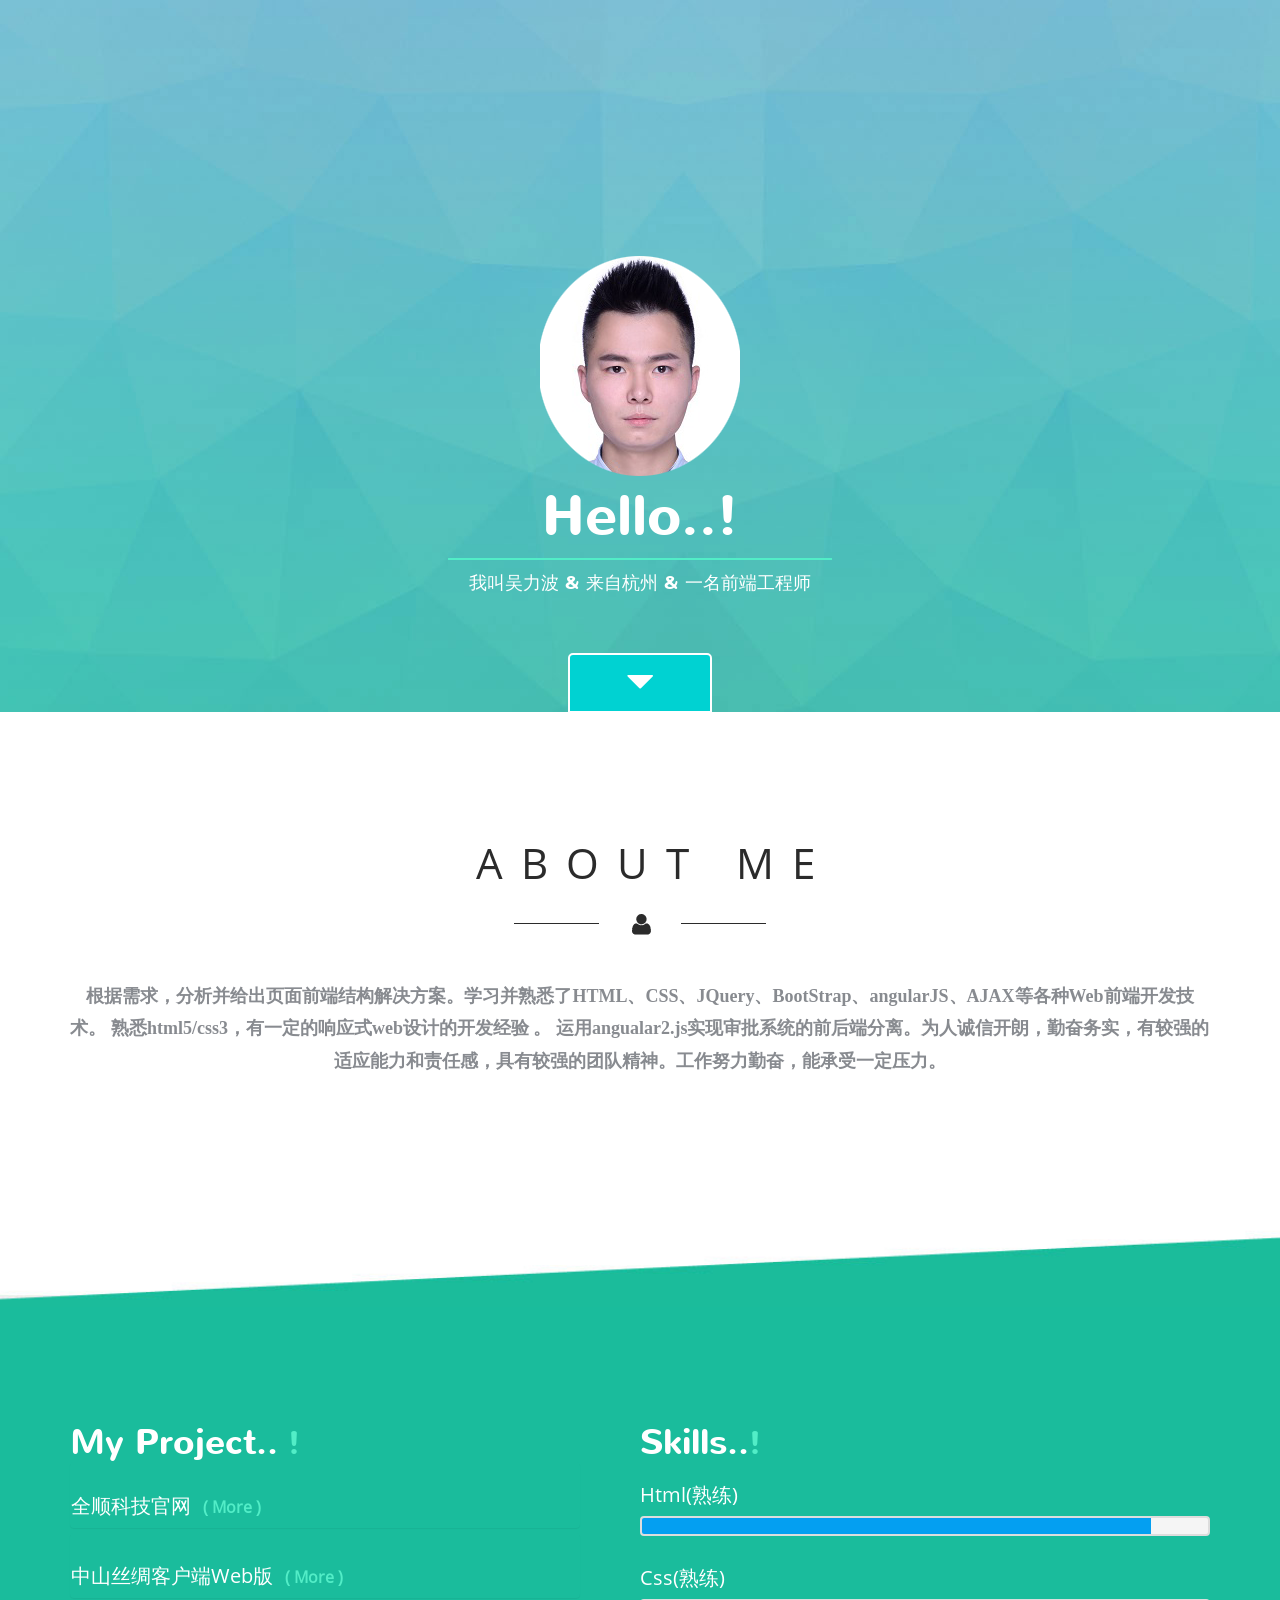
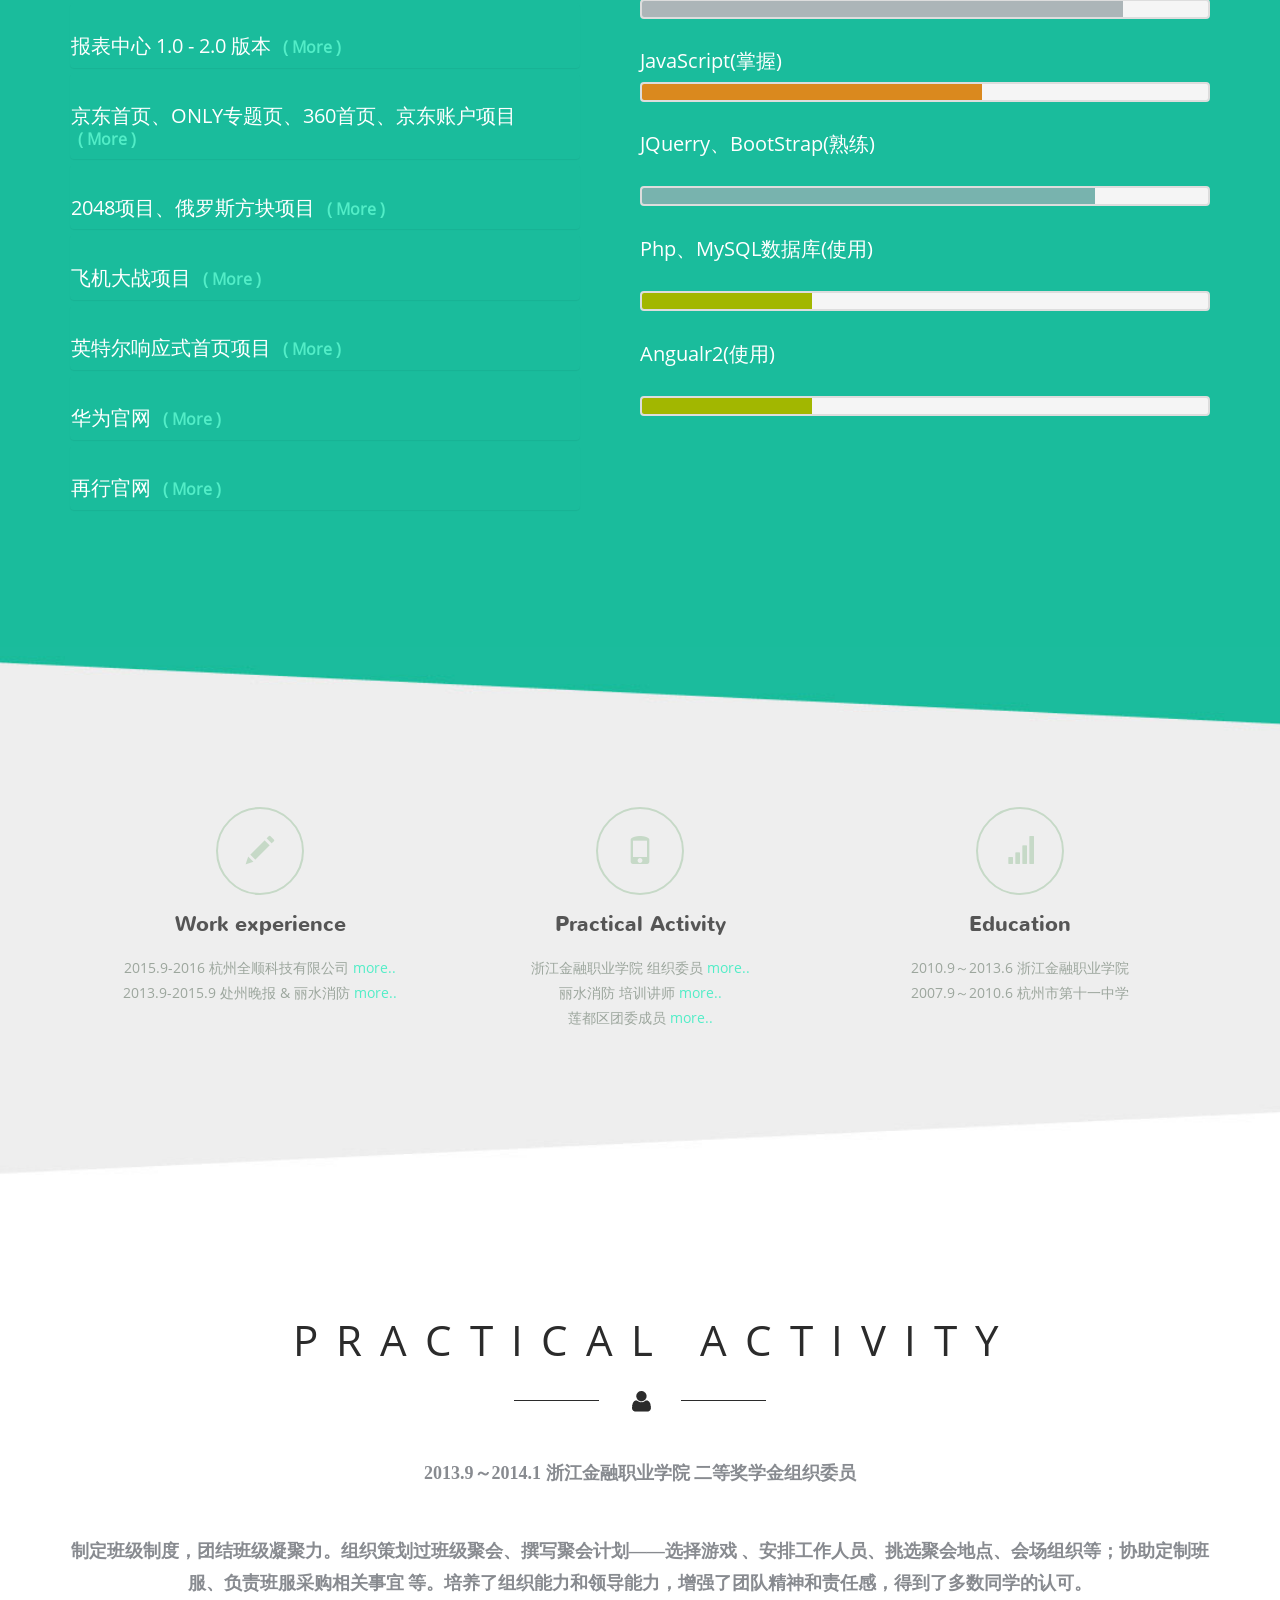
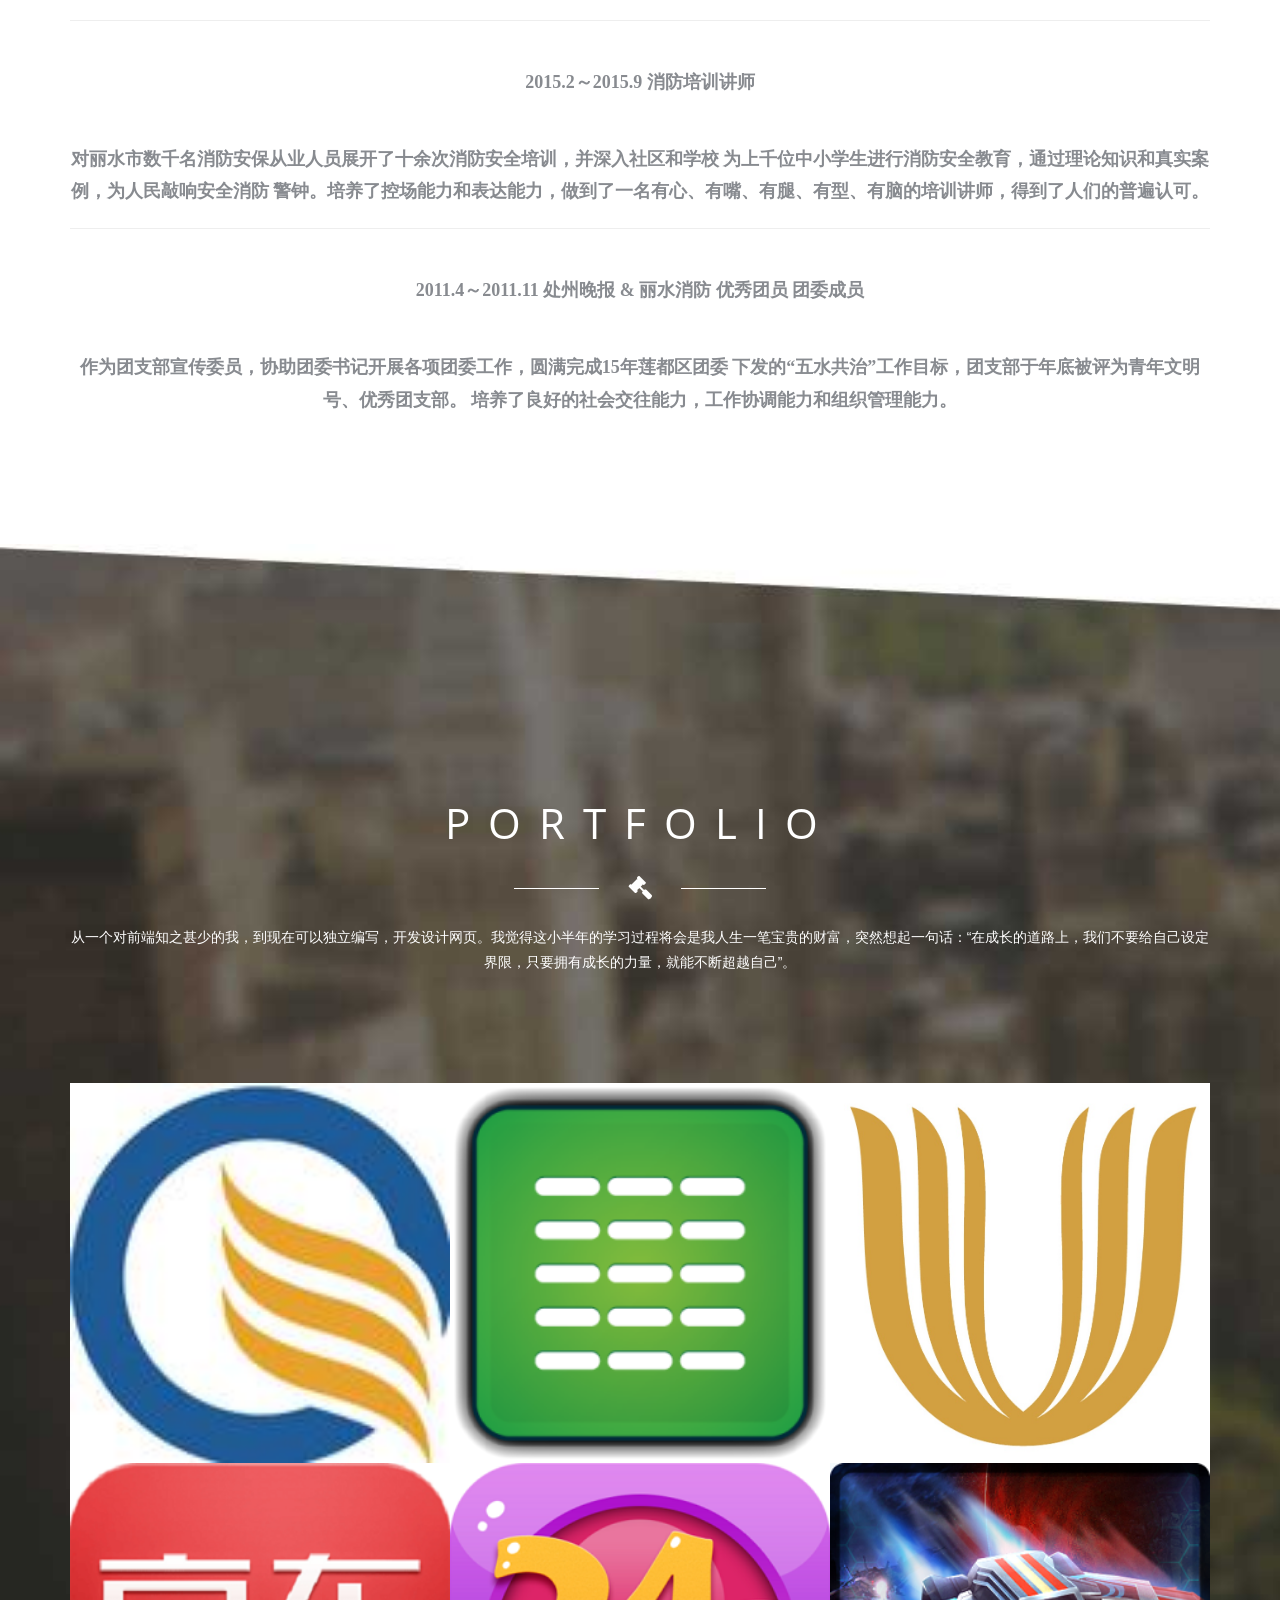
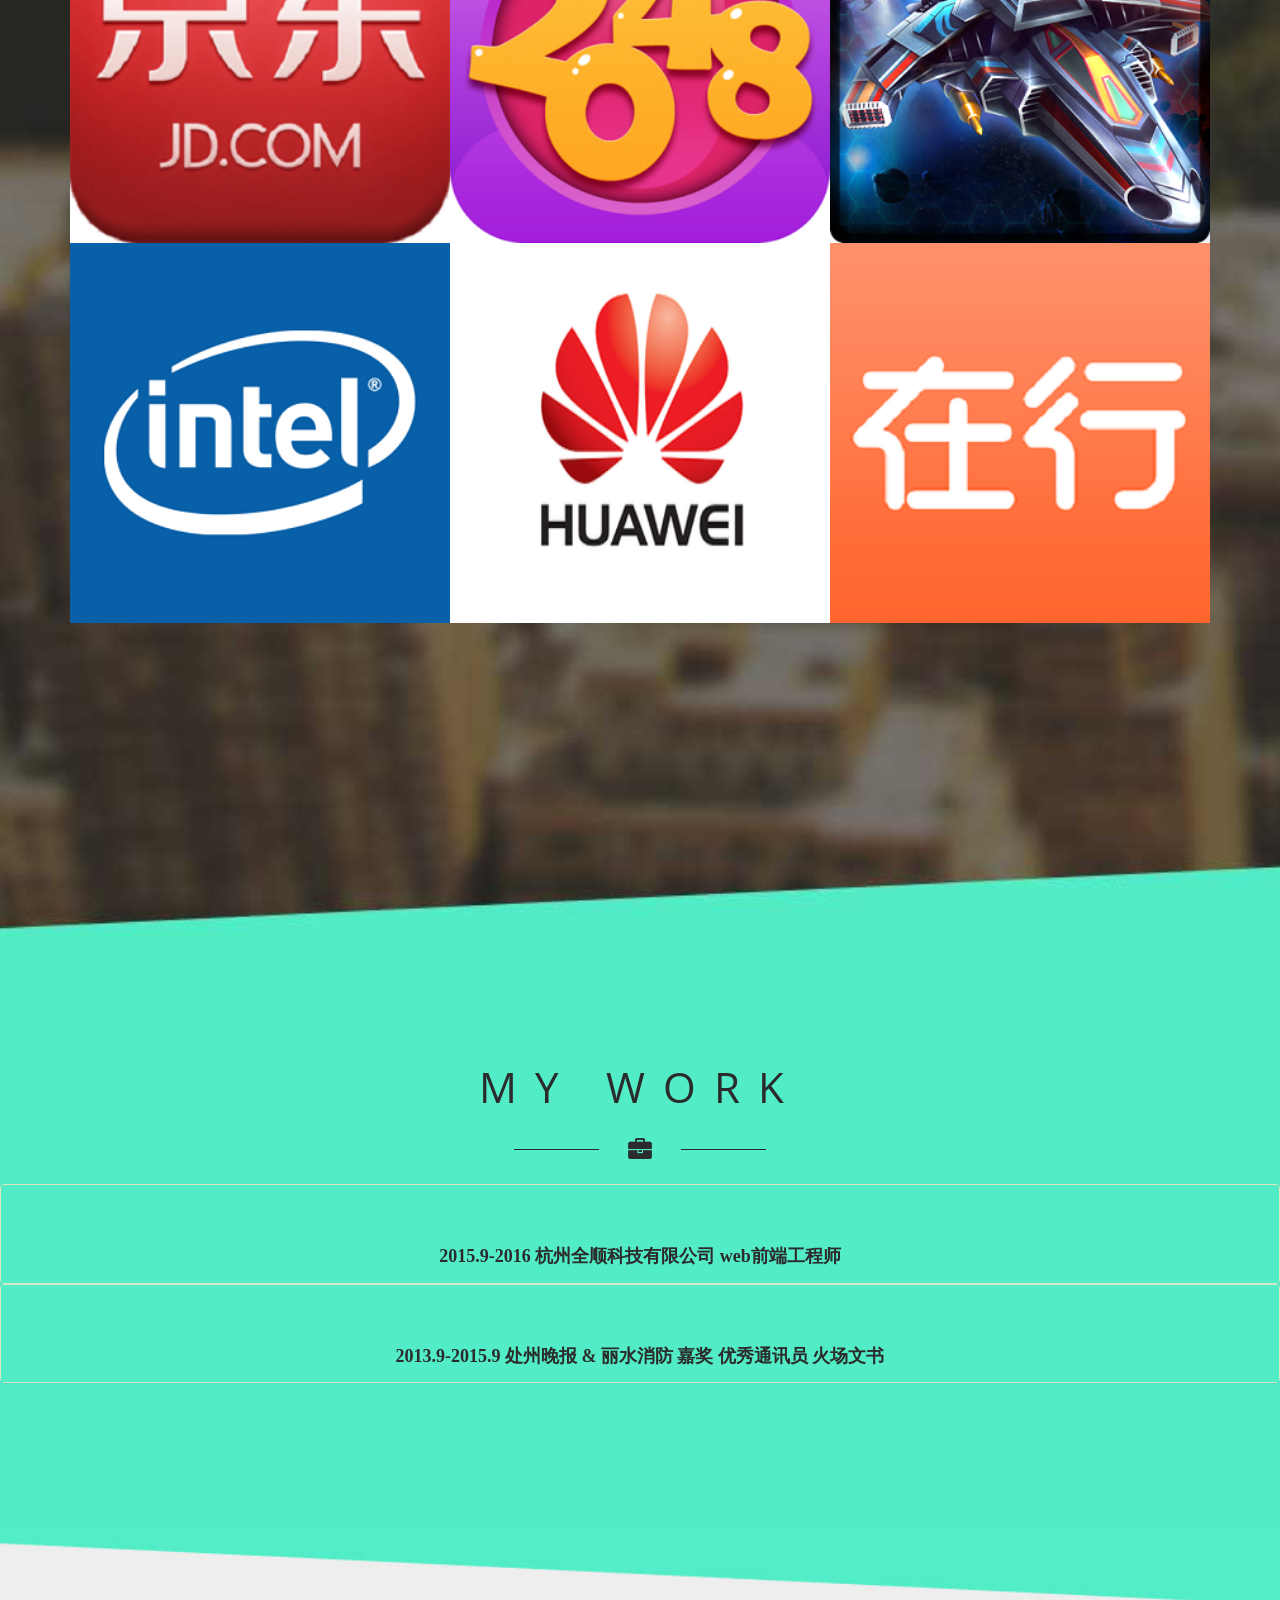
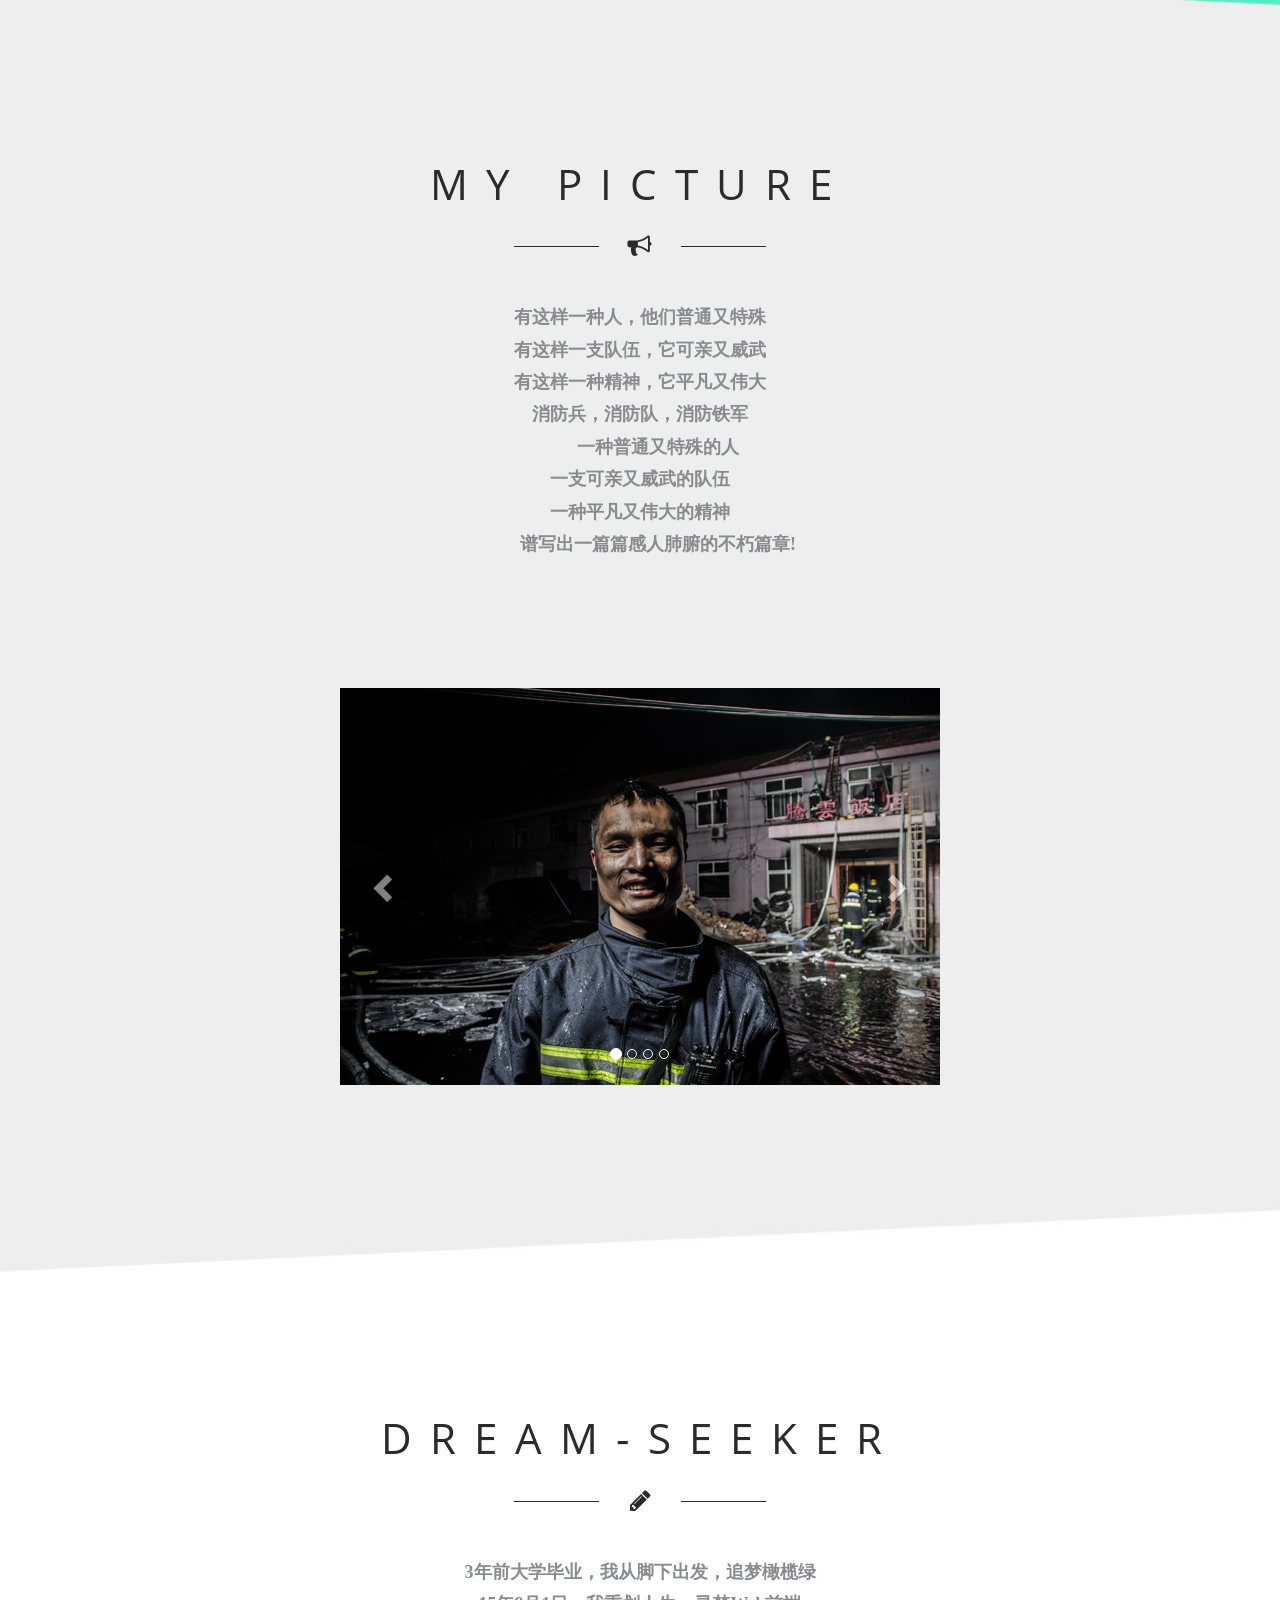
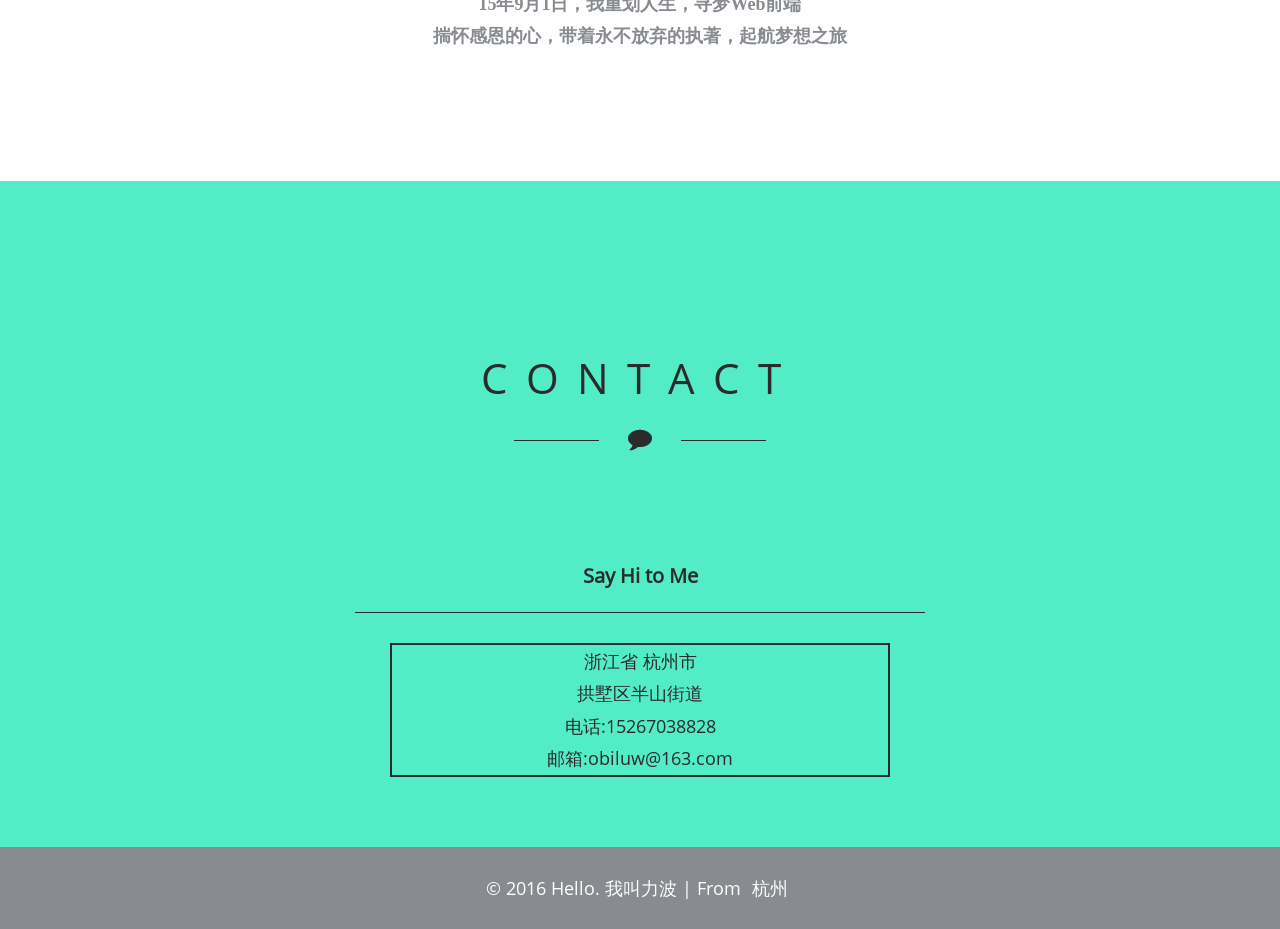
==== commit 5c38b10e: "Update index.html" ====
--- a/index.html
+++ b/index.html
@@ -346,9 +346,8 @@
 					<div class="col-md-4 service-grid">
 						<span class="glyphicon glyphicon-pencil" aria-hidden="true"></span>
 						<h4>Work experience</h4>
-						<p>2016.6-2017.3   杭州全顺科技有限公司 <a href="#work">more..</a></p>
-						<p>2016.2-2016.6   杭州达内时代科技培训 <a href="#work">more..</a></p>
-						<p>2013.9-2015.9   丽水市莲都区消防大队 <a href="#work">more..</a></p>
+						<p>2015.9-2016   杭州全顺科技有限公司 <a href="#work">more..</a></p>
+						<p>2013.9-2015.9   处州晚报 & 丽水消防 <a href="#work">more..</a></p>
 					</div>
 					<!--end 左-->
 
@@ -358,7 +357,7 @@
 						<h4>Practical Activity</h4>
 						<p>浙江金融职业学院 组织委员 <a href="#activity">more..</a></p>
 						<p>丽水消防 培训讲师 <a href="#activity">more..</a></p>
-						<p>莲都区消防中 团委成员 <a href="#activity">more..</a></p>
+						<p>莲都区团委成员 <a href="#activity">more..</a></p>
 					</div>
 					<!--end 中-->
 
@@ -366,7 +365,7 @@
 					<div class="col-md-4 service-grid">
 						<span class="glyphicon glyphicon-signal" aria-hidden="true"></span>
 						<h4>Education</h4>
-						<p>2010.9～2013.6  	浙江金融职业学院</p>
+						<p>2010.9～2013.6   浙江金融职业学院</p>
 						<p>2007.9～2010.6   杭州市第十一中学</p>
 					</div>
 					<div class="clearfix"> </div>
@@ -387,12 +386,12 @@
 					、安排工作人员、挑选聚会地点、会场组织等；协助定制班服、负责班服采购相关事宜
 					等。培养了组织能力和领导能力，增强了团队精神和责任感，得到了多数同学的认可。</p>
 					<hr>
-					<p>2015.2～2015.9   莲都区消防大队 	消防培训讲师</p>
+					<p>2015.2～2015.9   消防培训讲师</p>
 					<p>对丽水市数千名消防安保从业人员展开了十余次消防安全培训，并深入社区和学校
 					为上千位中小学生进行消防安全教育，通过理论知识和真实案例，为人民敲响安全消防
 					警钟。培养了控场能力和表达能力，做到了一名有心、有嘴、有腿、有型、有脑的培训讲师，得到了人们的普遍认可。</p>
 					<hr>
-					<p>2011.4～2011.11  莲都区消防中队 	 优秀团员 团委成员</p>
+					<p>2011.4～2011.11  处州晚报 & 丽水消防 	 优秀团员 团委成员</p>
 					<p>作为团支部宣传委员，协助团委书记开展各项团委工作，圆满完成15年莲都区团委
 					下发的“五水共治”工作目标，团支部于年底被评为青年文明号、优秀团支部。
 					培养了良好的社会交往能力，工作协调能力和组织管理能力。</p>
@@ -559,7 +558,7 @@
 						<div class="panel-heading">
 							<p><a data-parent="#group_work" data-toggle="collapse"
 									href="#t2">
-								2016.6-2017.3 杭州全顺科技有限公司 web前端工程师
+								2015.9-2016 杭州全顺科技有限公司 web前端工程师
 							</a></p>
 						</div>
 					</div>
@@ -574,43 +573,21 @@
 							</span>
 						</div>
 					</div>
-
-
-					<div class="panel panel-success">  <!--第一块-->
-						<div class="panel-heading">
-							<p><a data-parent="#group_work" data-toggle="collapse" 
-							href="#t1">
-							2016.2-2016.6	杭州达内科技培训</a></p>
-						</div>
-					</div>
-					<div id="t1" class="collapse panel-collapse">
-						<div class="panel-body">
-							<span>
-							在达内培训期间，生活上与同学打成一片，学习上尽己所能互相帮助。<br>
-							养成良好代码习惯，对初级前端工程师的基本技能进行掌握。<br>
-							互相鼓励培养前端学习兴趣，不断追逐技术脚步。</span>
-						</div>
-					</div>
-
-
-				
+		
 					<div class="panel panel-success">  <!--第三块-->
 						<div class="panel-heading">
 							<p><a data-parent="#group_work" data-toggle="collapse" 
 							href="#t3">
-							2013.9-2015.9 丽水市莲都区消防大队		嘉奖 优秀通讯员 火场文书
+							2013.9-2015.9 处州晚报 & 丽水消防		嘉奖 优秀通讯员 火场文书
 							</a></p>
 						</div>
 					</div>
 					<div id="t3" class="collapse panel-collapse">
 						<div class="panel-body">
 							<span>
-							担任莲都区消防大队火场文书，负责记录灾害现场第一手资料并撰稿宣传，同时负
-							责协助中队各季度政工和战训考核，帮助中队在年底考核中取得前三的好成绩<br>
+							负责记录灾害现场第一手资料并撰稿宣传<br>
 							15年丽水发生洪涝灾害，面对险情奋力营救百姓，因贡献突出荣获嘉奖。同年年底
 							因宣传工作突出，在省市级媒体上稿百余次，被评选优秀通讯员。<br>
-							从社会青年蜕变为一名合格消防兵，养成了雷厉风行，令行禁止的习惯，收获了坚
-							苦奋斗、坚强不息、坚持不懈的品德，更感受到了荣耀感责任感。
 							</span>
 						</div>
 					</div>
@@ -683,7 +660,7 @@
 					<div class="text-center">
 						<img src="images/dream.png" alt=" "/>
 						<p>3年前大学毕业，我从脚下出发，追梦橄榄绿 <br/>
-							15年9月5日退伍，我重划人生，寻梦Web前端<br/>
+							15年9月1日，我重划人生，寻梦Web前端<br/>
 							揣怀感恩的心，带着永不放弃的执著，起航梦想之旅
 						</p>
 					</div>
@@ -758,4 +735,4 @@
 
 
 </script>
-</body>+</body>
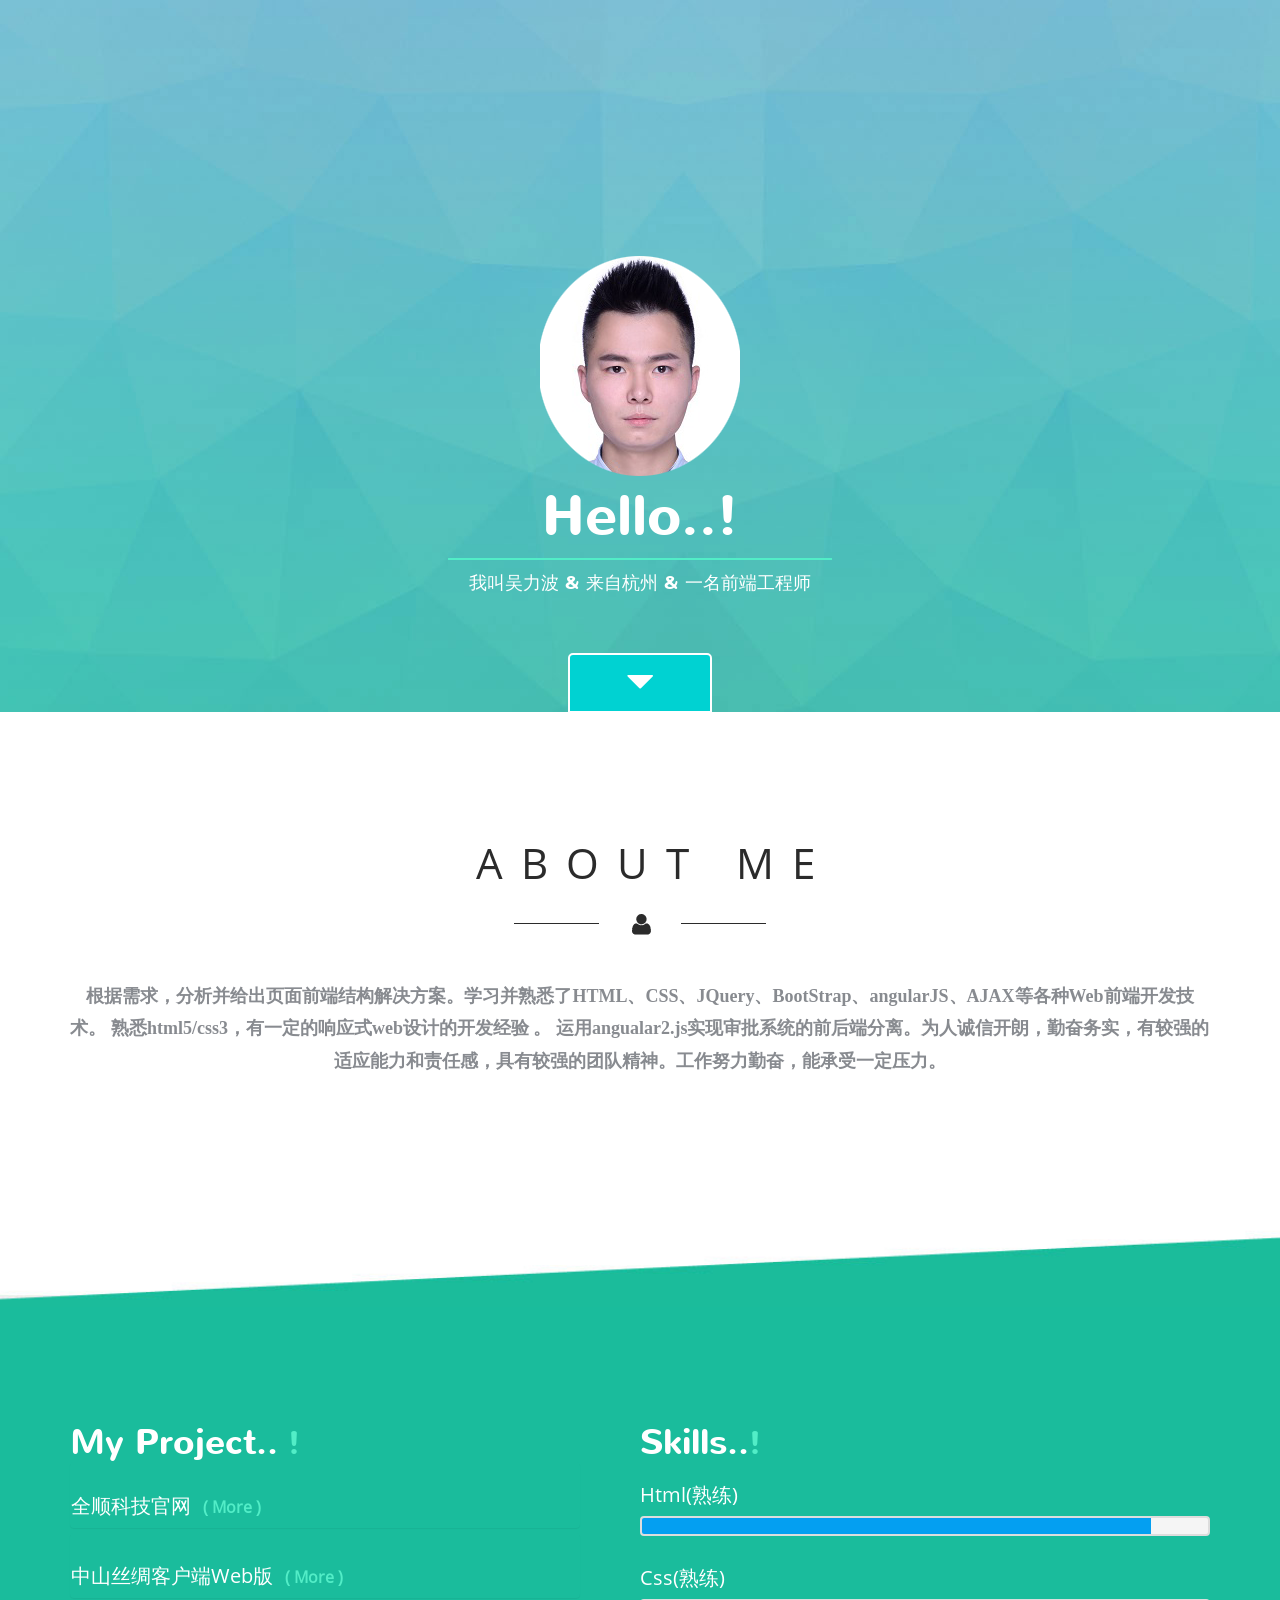
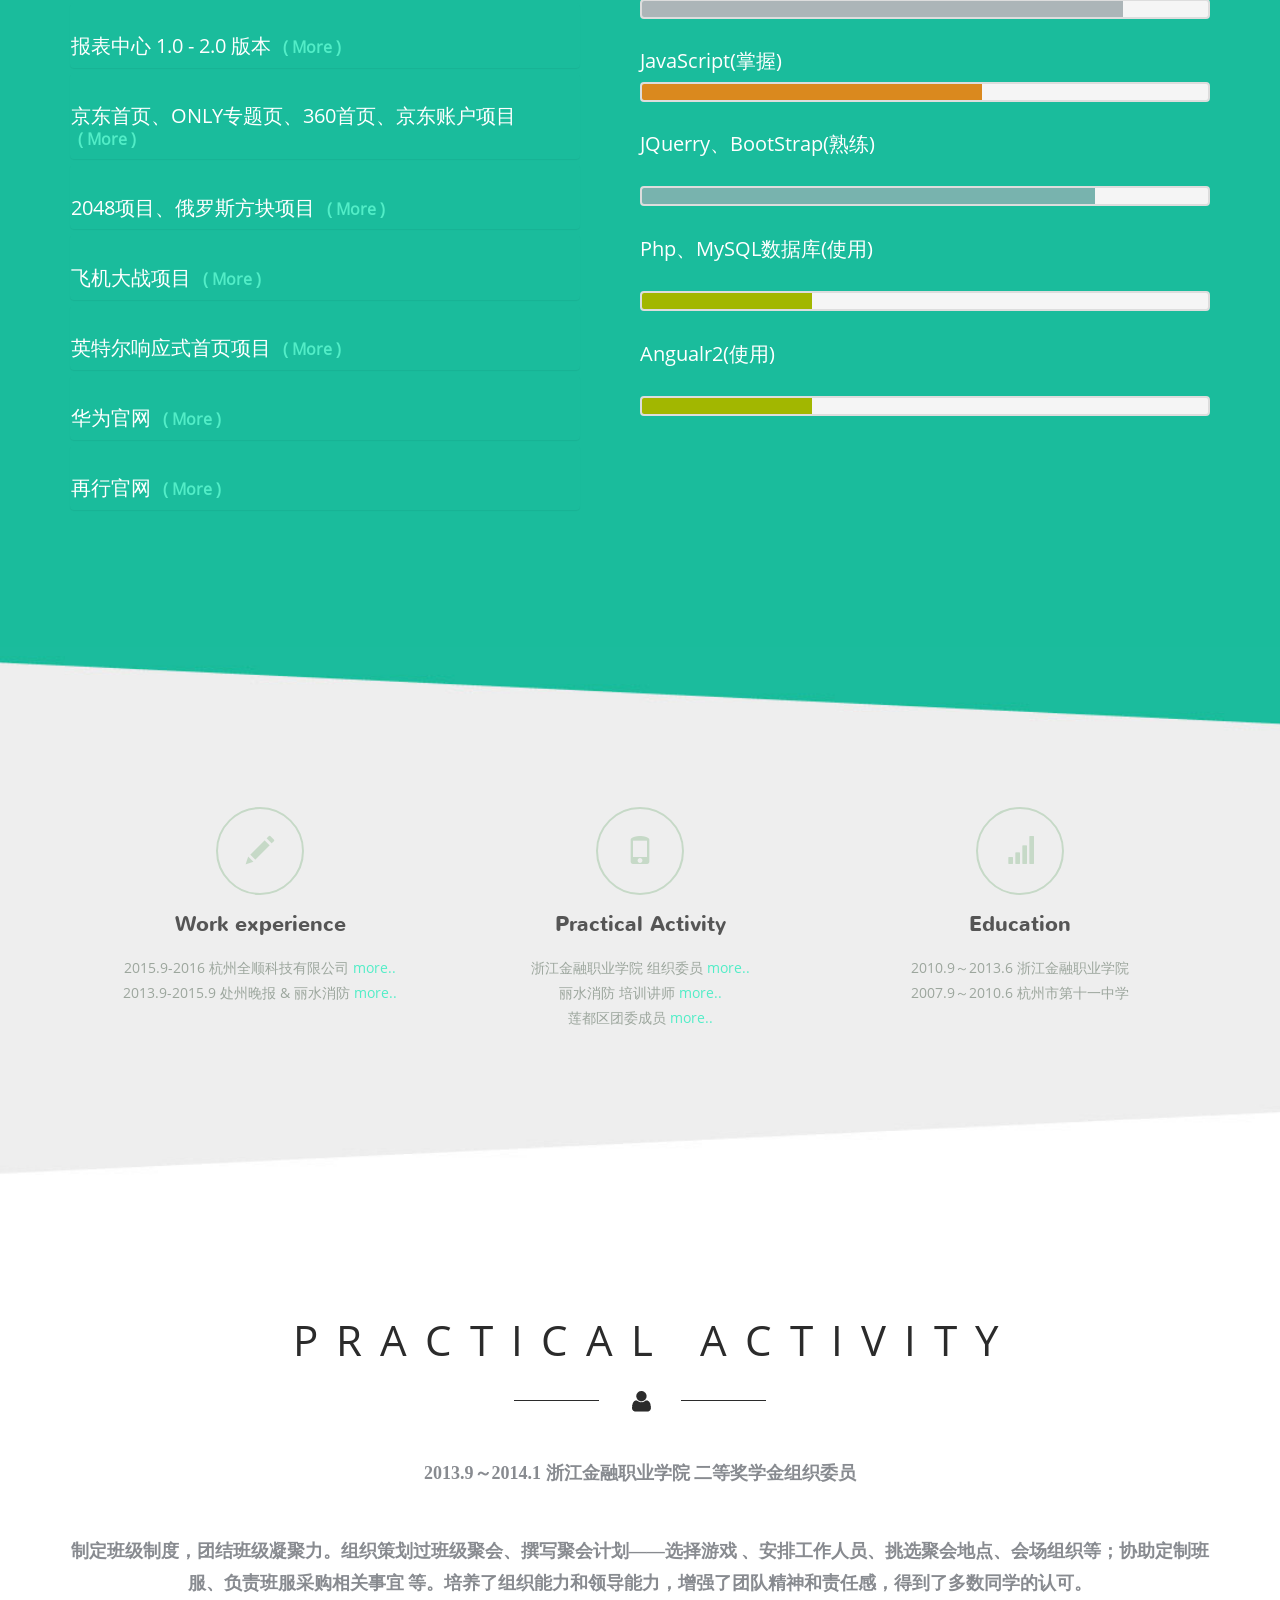
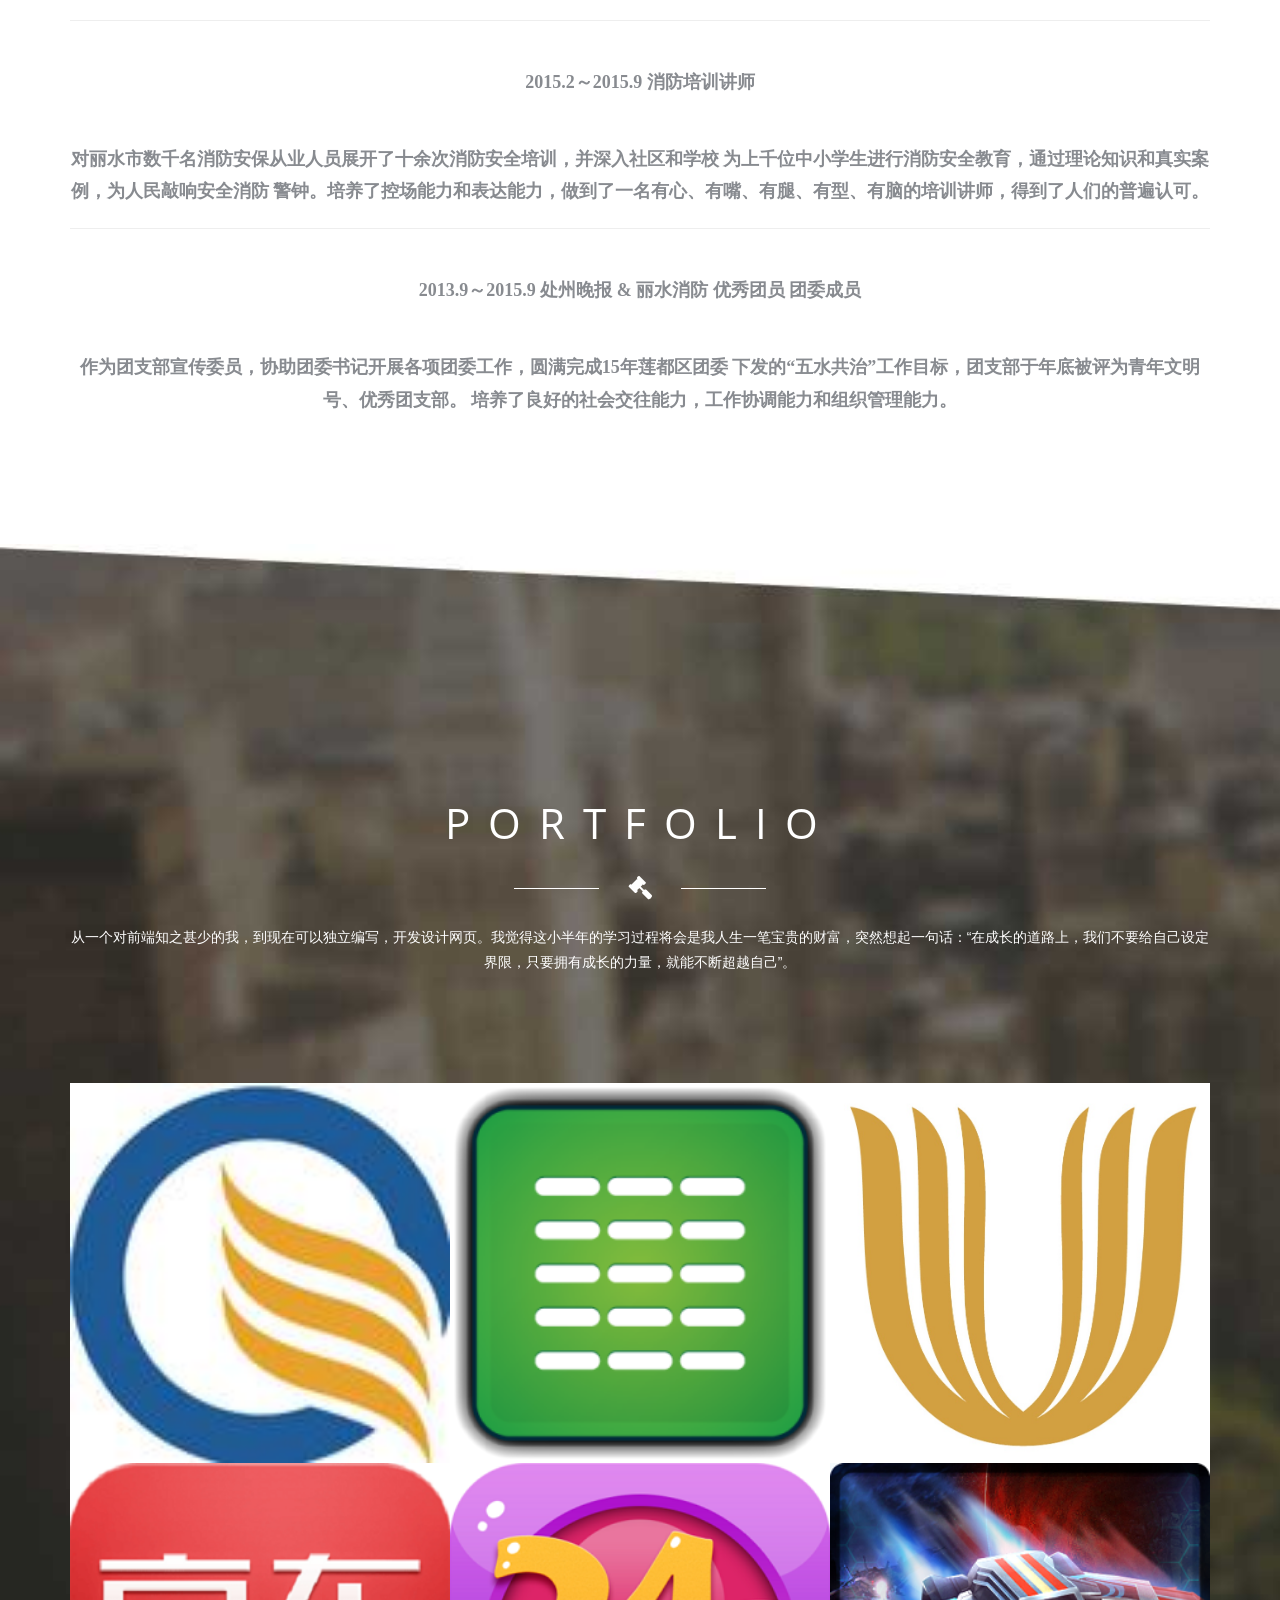
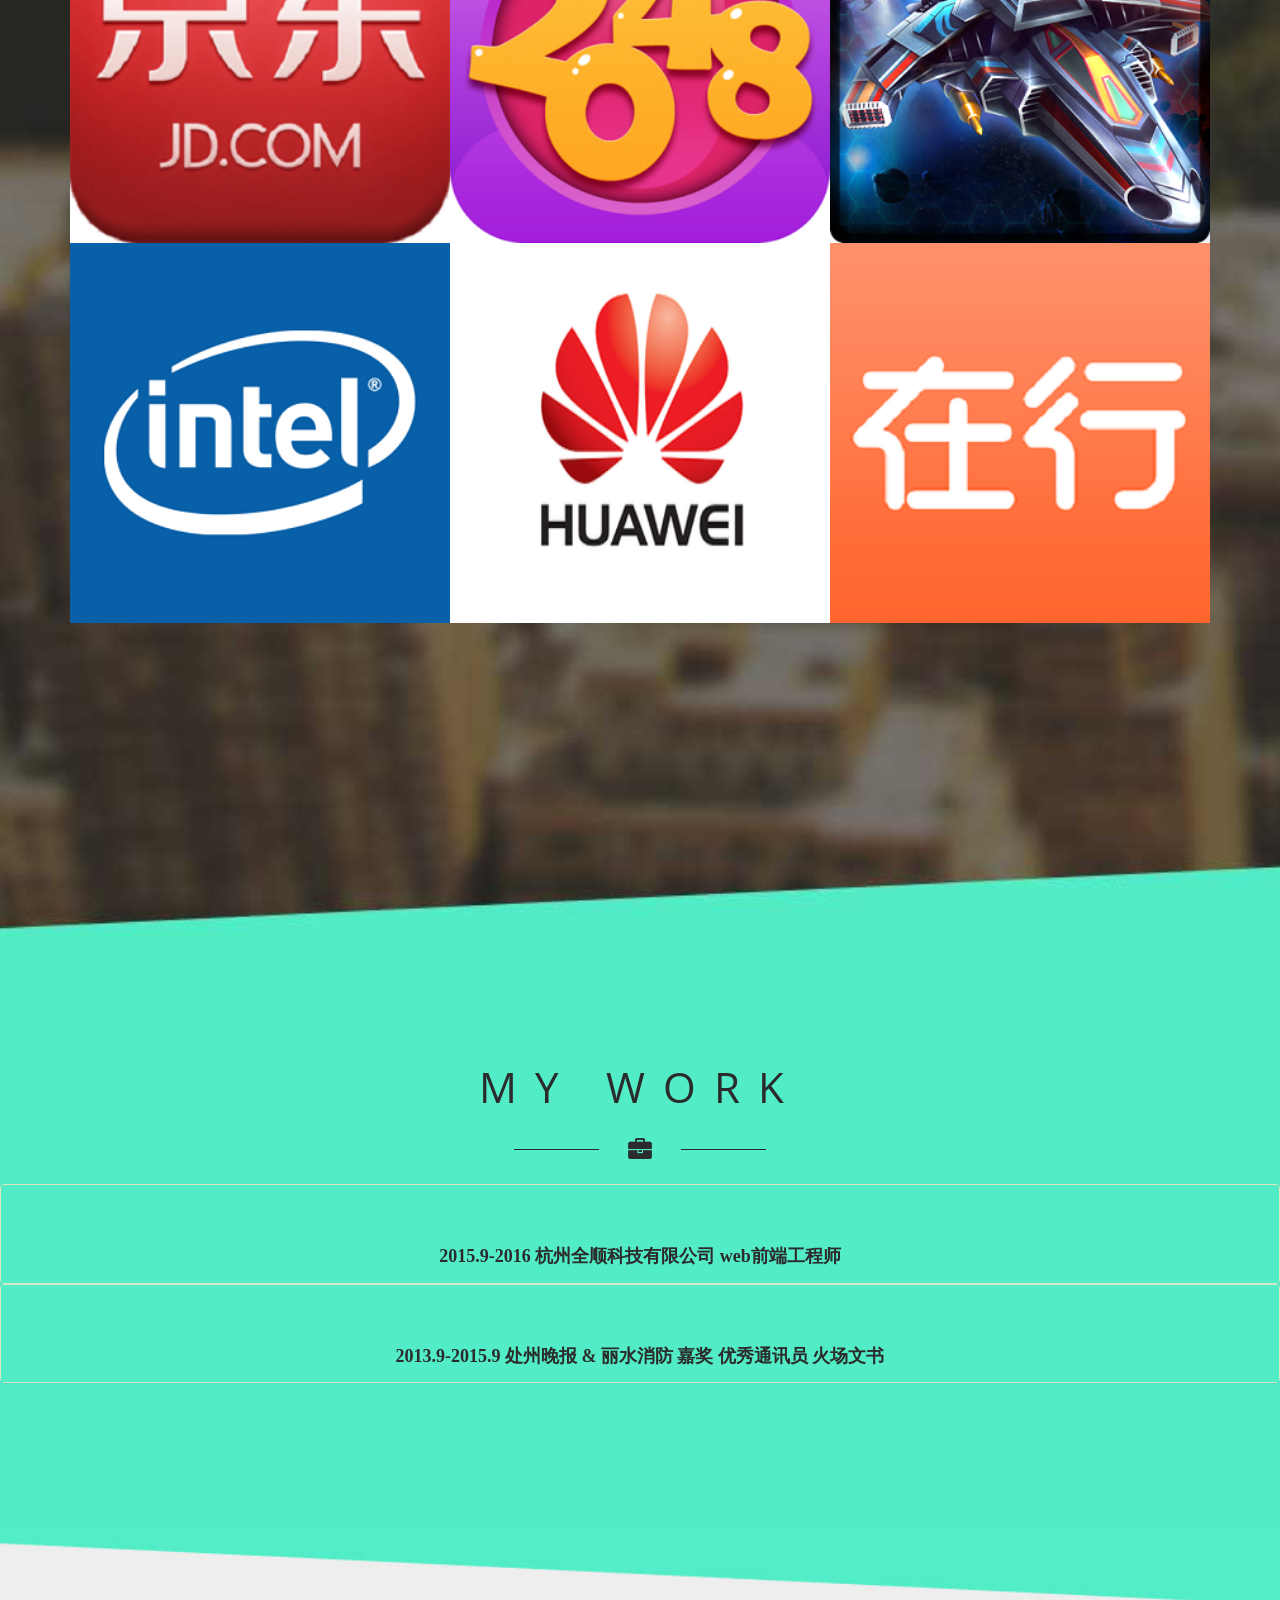
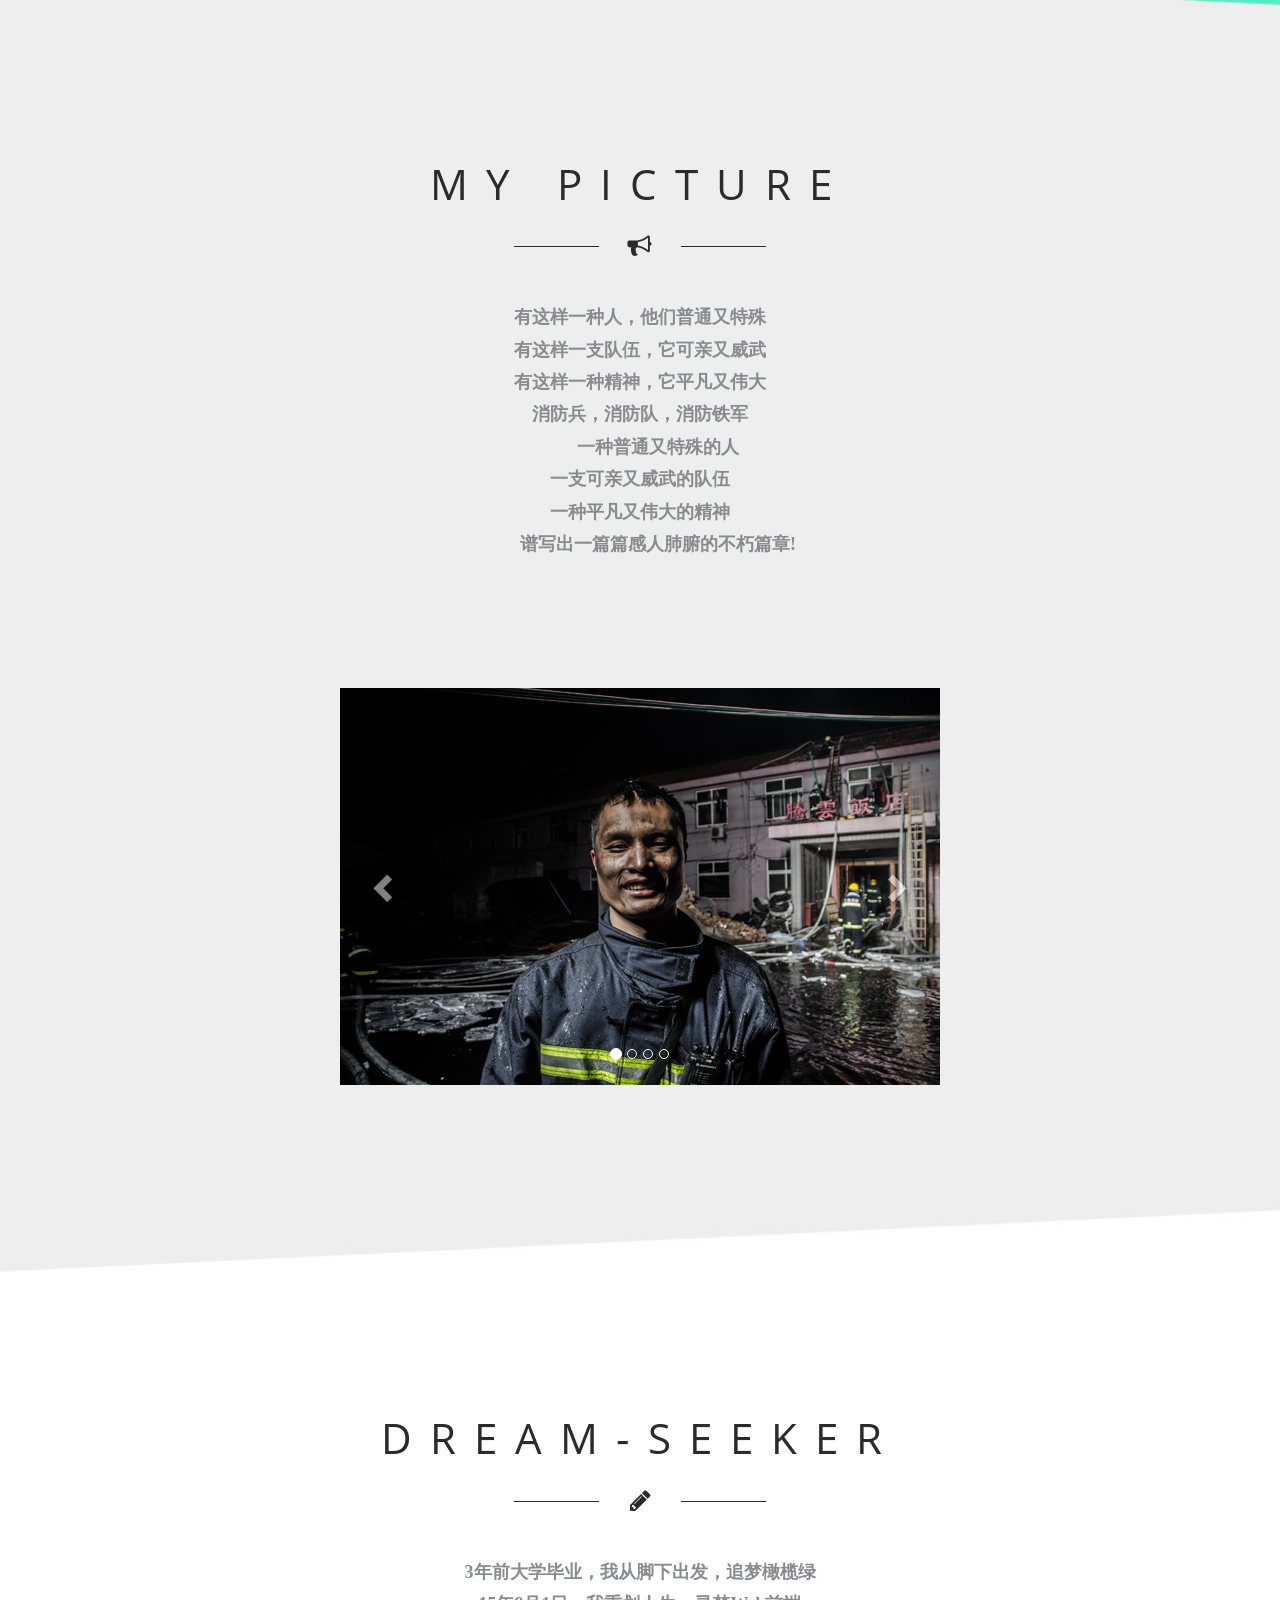
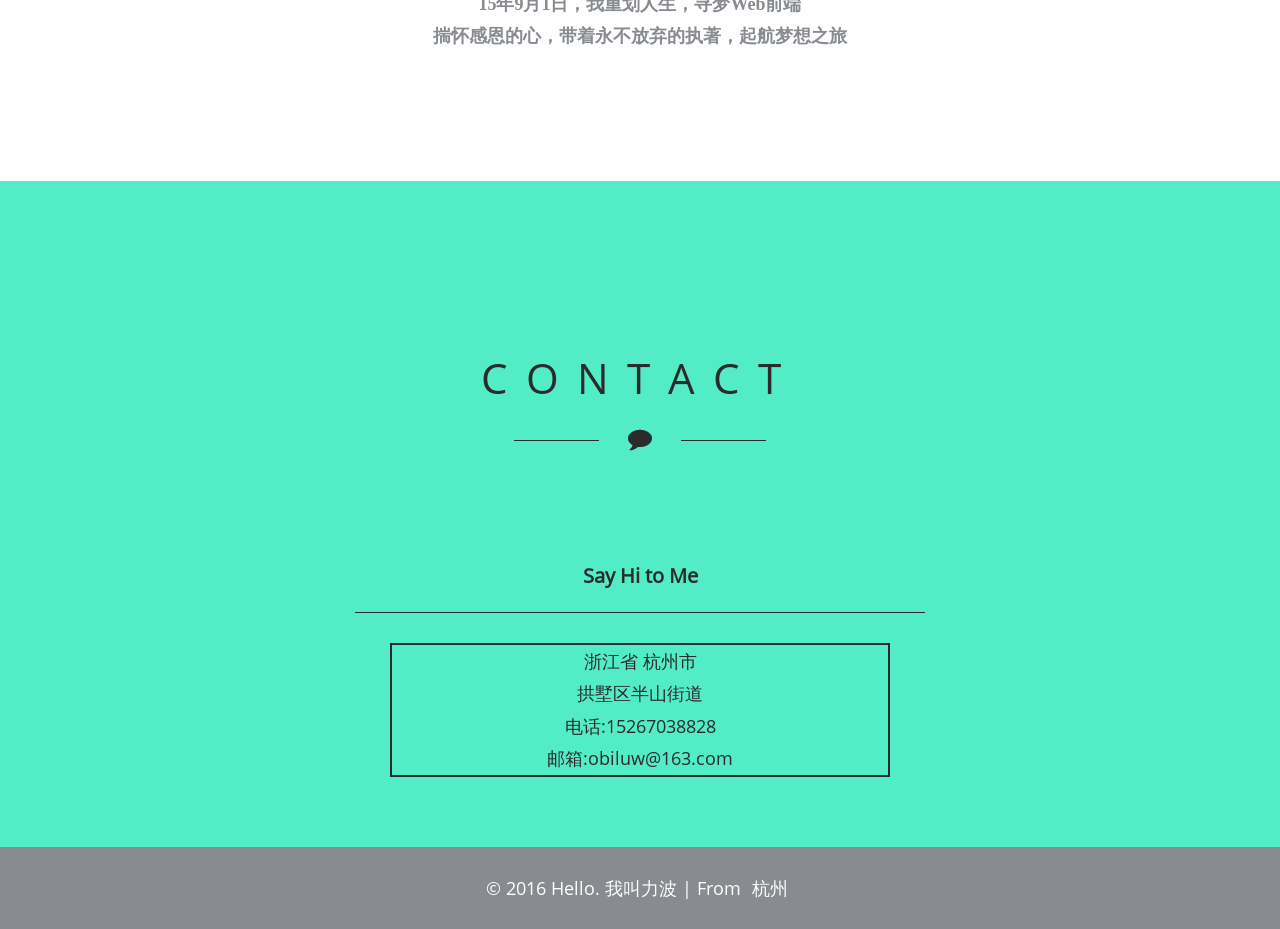
==== commit 22bd1632: "Update index.html" ====
--- a/index.html
+++ b/index.html
@@ -37,7 +37,7 @@
 				<div class="text-center">
 					<img src="images/about.png" alt=" "/>
 					<p>  根据需求，分析并给出页面前端结构解决方案。学习并熟悉了HTML、CSS、JQuery、BootStrap、angularJS、AJAX等各种Web前端开发技术。 熟悉html5/css3，有一定的响应式web设计的开发经验 。 运用angualar2.js实现审批系统的前后端分离。为人诚信开朗，勤奋务实，有较强的适应能力和责任感，具有较强的团队精神。工作努力勤奋，能承受一定压力。
-					</>
+					</p>
 				</div>
 			</div>
 		</div>
@@ -391,7 +391,7 @@
 					为上千位中小学生进行消防安全教育，通过理论知识和真实案例，为人民敲响安全消防
 					警钟。培养了控场能力和表达能力，做到了一名有心、有嘴、有腿、有型、有脑的培训讲师，得到了人们的普遍认可。</p>
 					<hr>
-					<p>2011.4～2011.11  处州晚报 & 丽水消防 	 优秀团员 团委成员</p>
+					<p>2013.9～2015.9  处州晚报 & 丽水消防 	 优秀团员 团委成员</p>
 					<p>作为团支部宣传委员，协助团委书记开展各项团委工作，圆满完成15年莲都区团委
 					下发的“五水共治”工作目标，团支部于年底被评为青年文明号、优秀团支部。
 					培养了良好的社会交往能力，工作协调能力和组织管理能力。</p>
